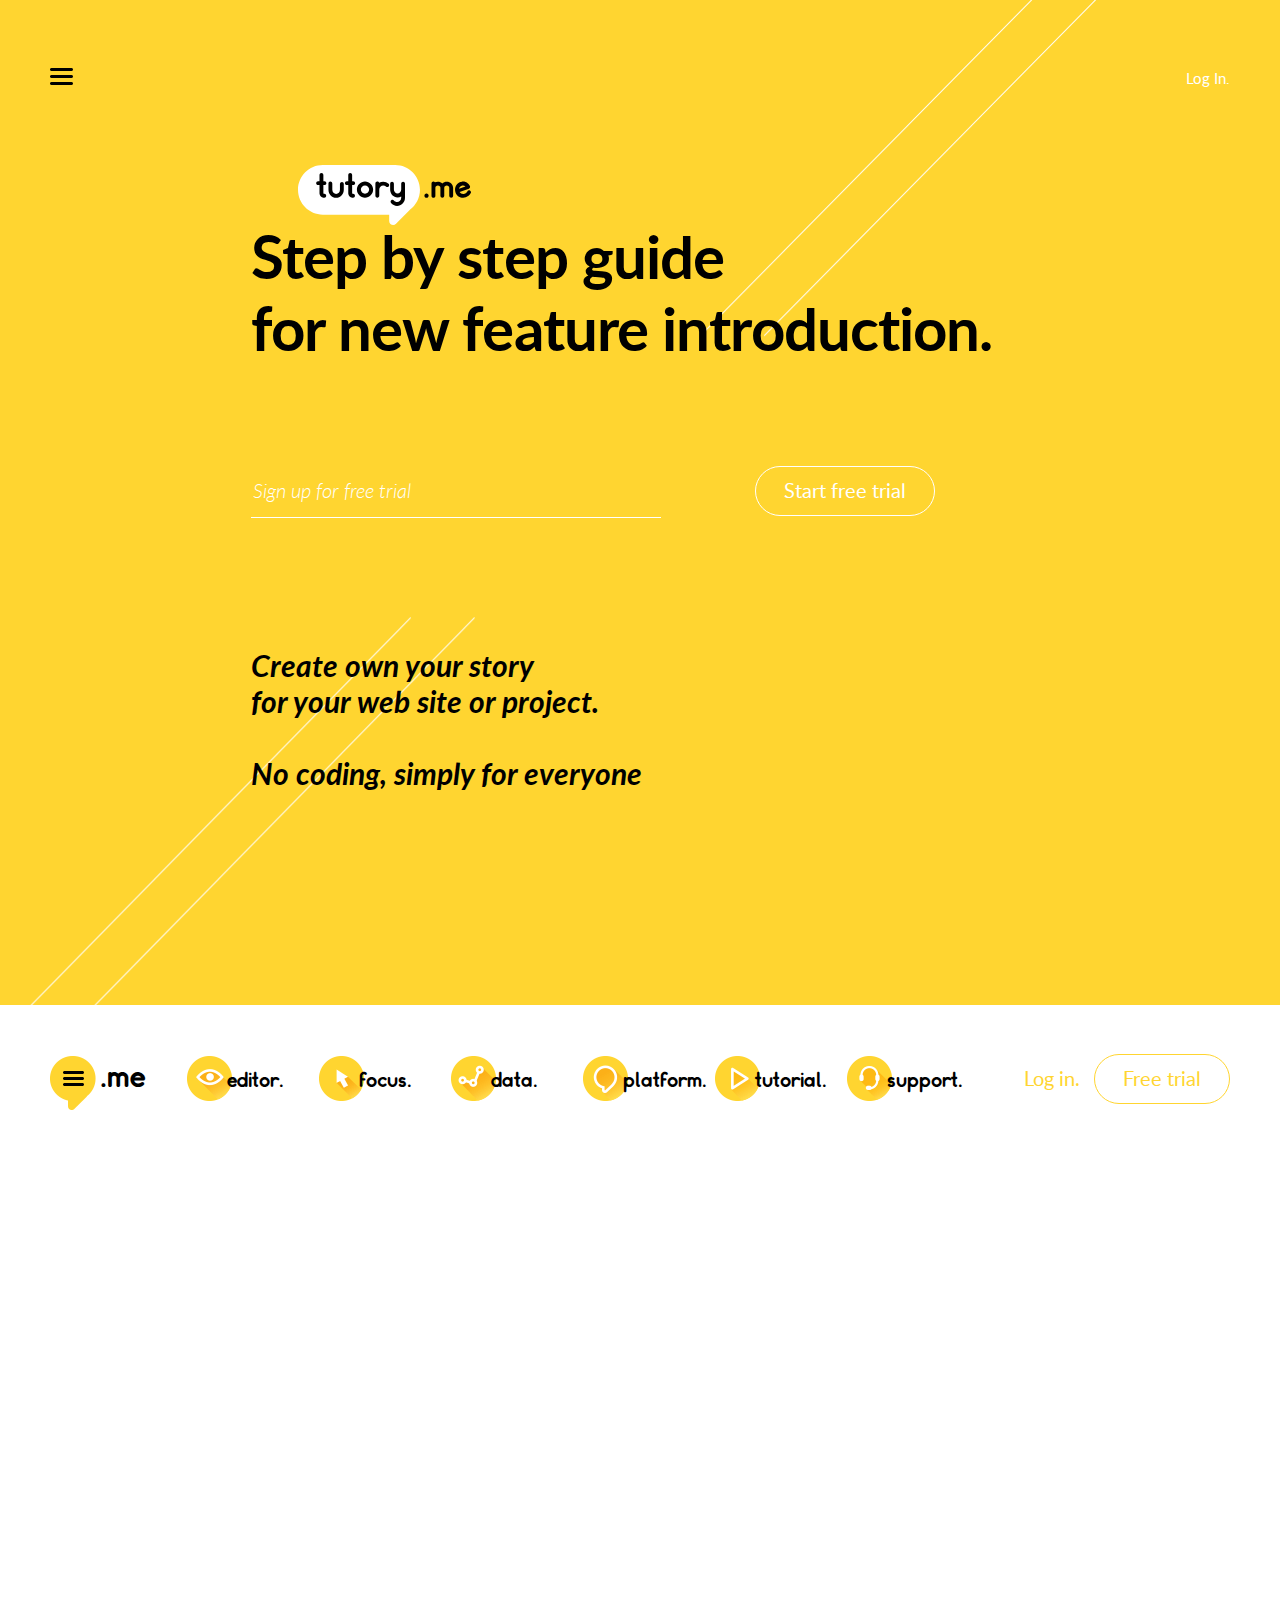
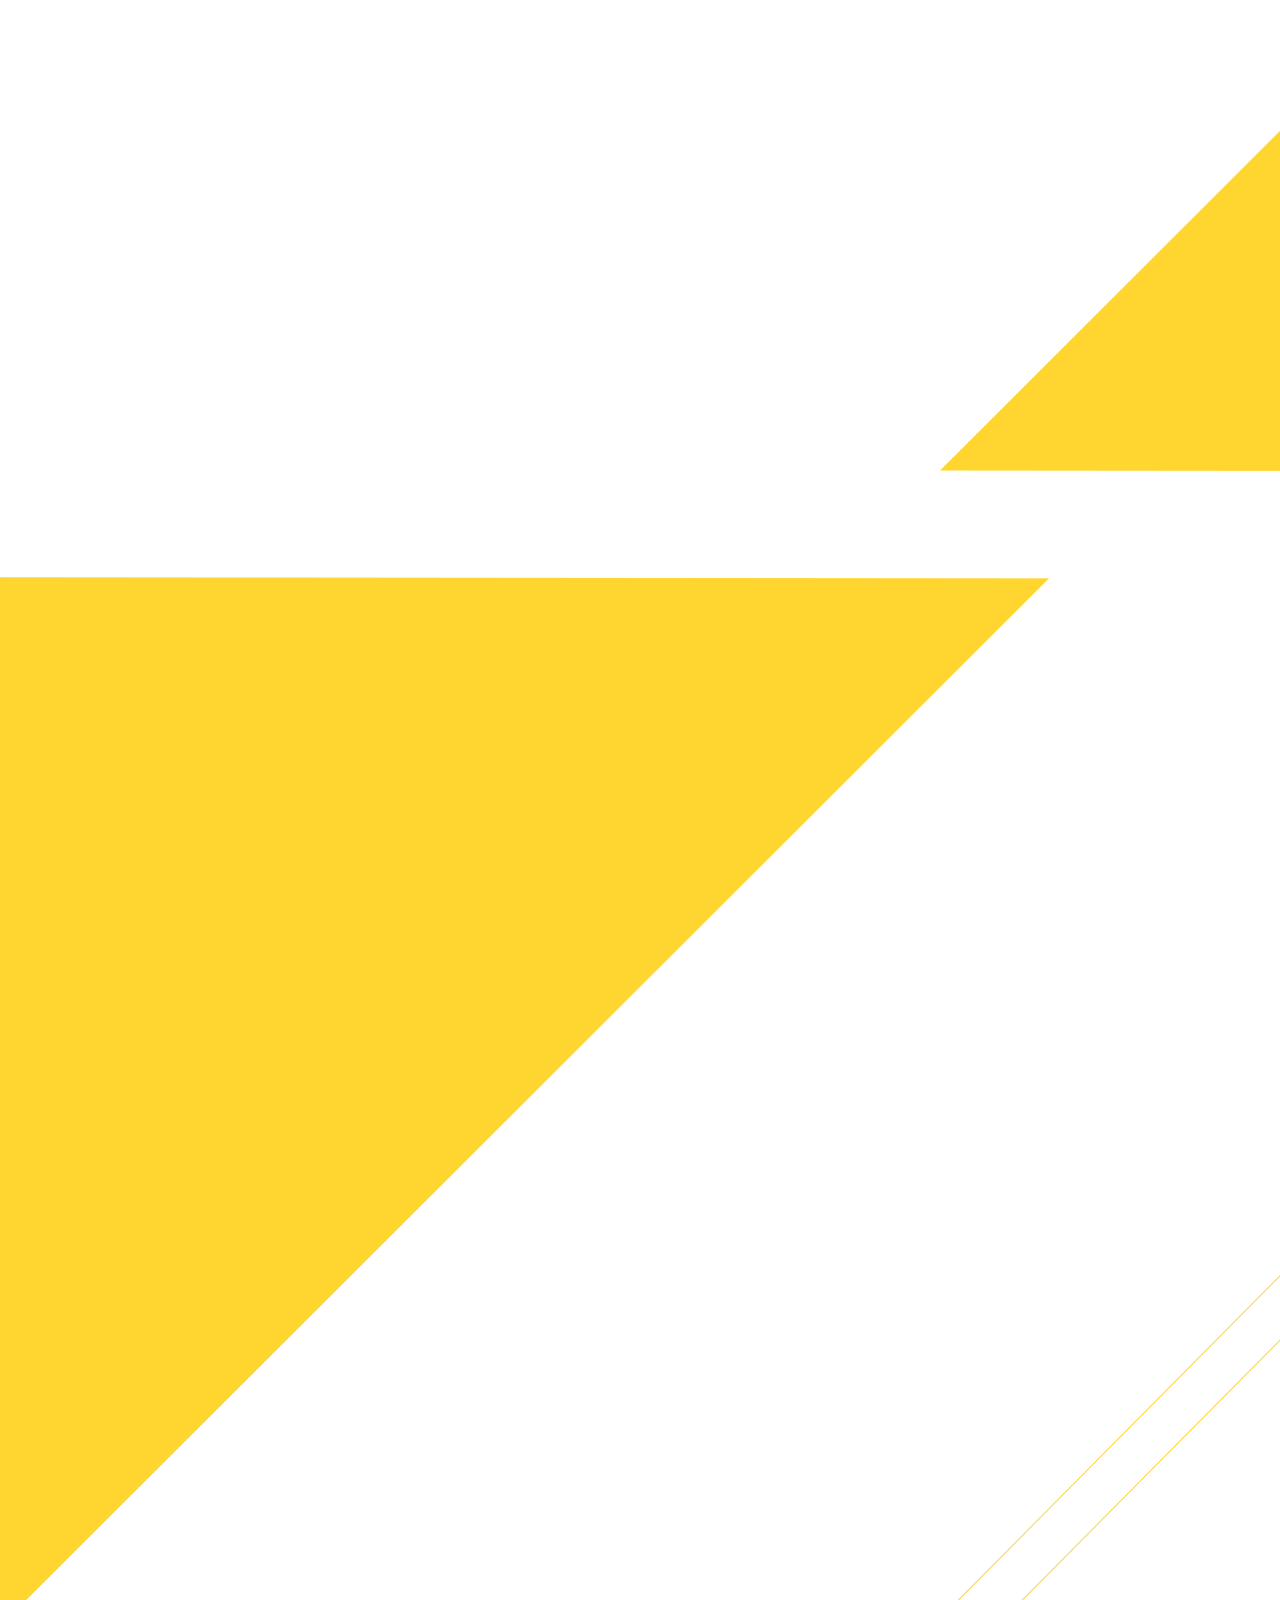
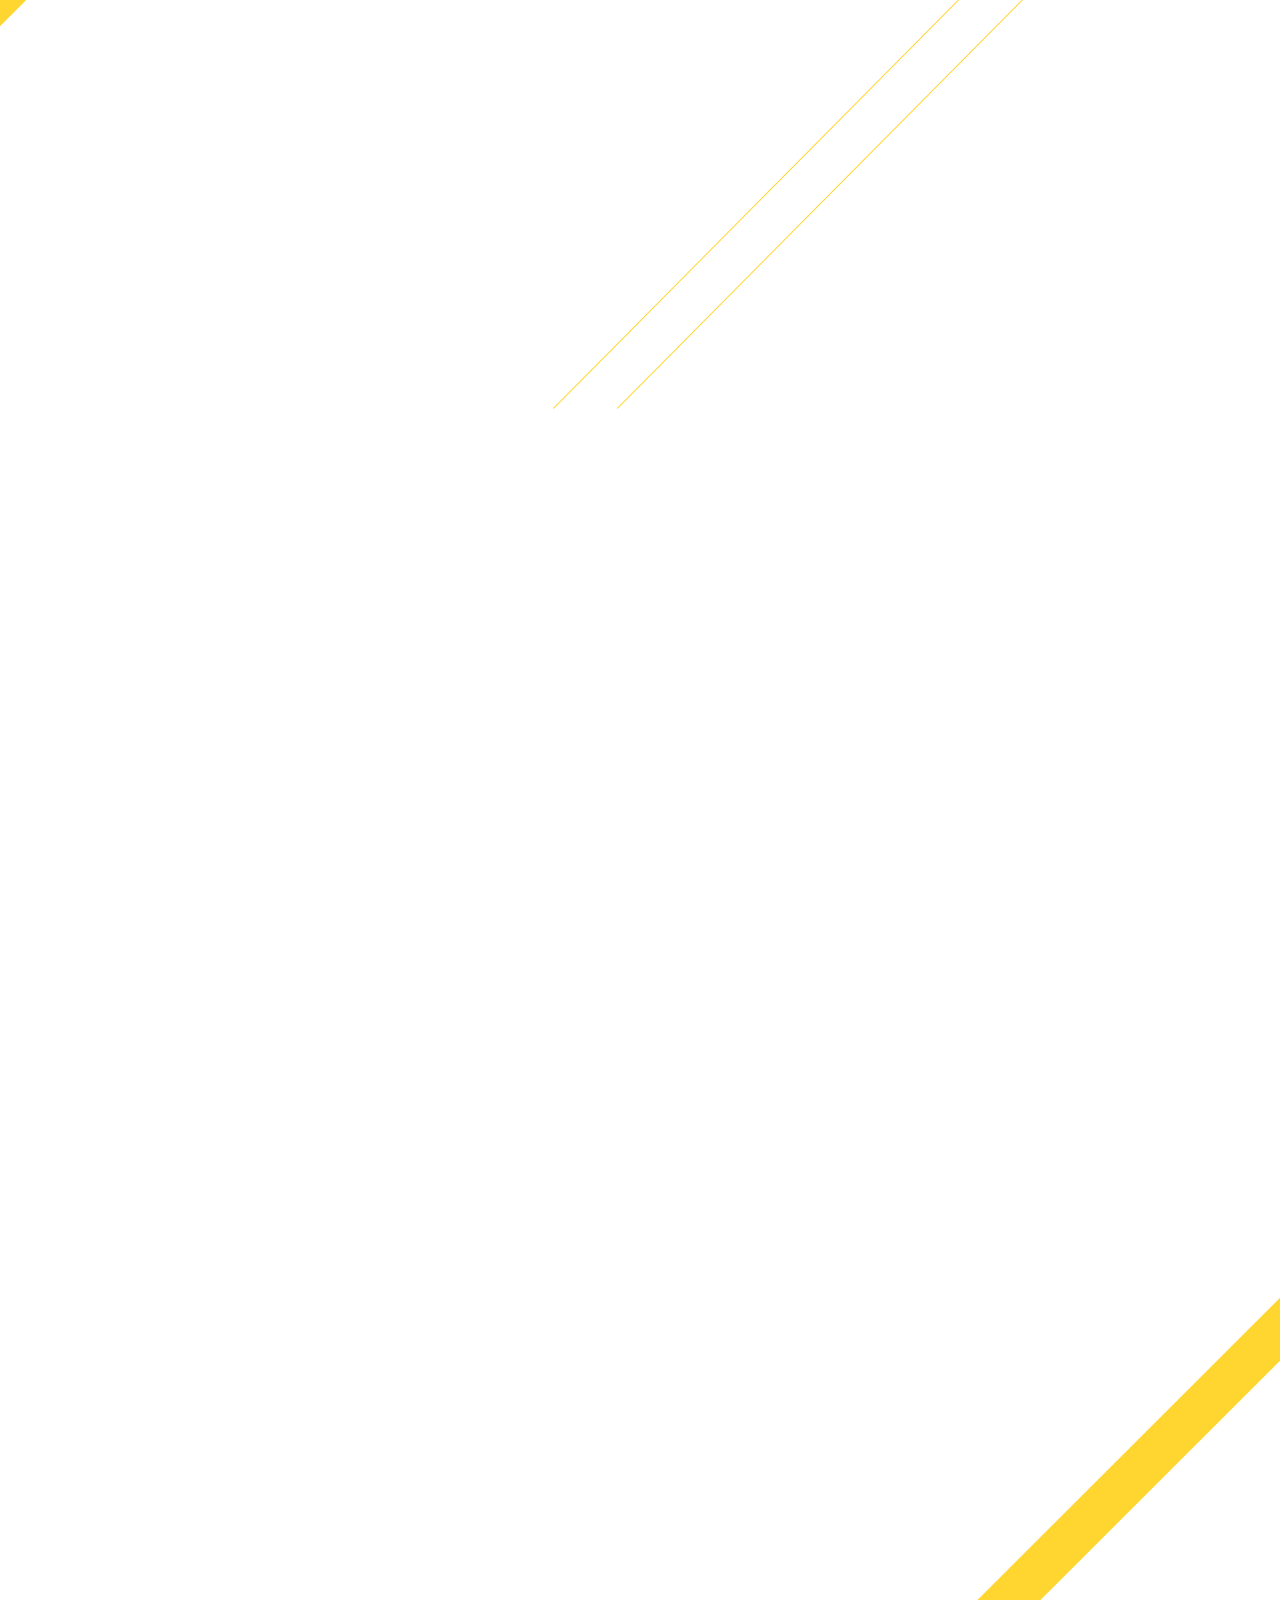
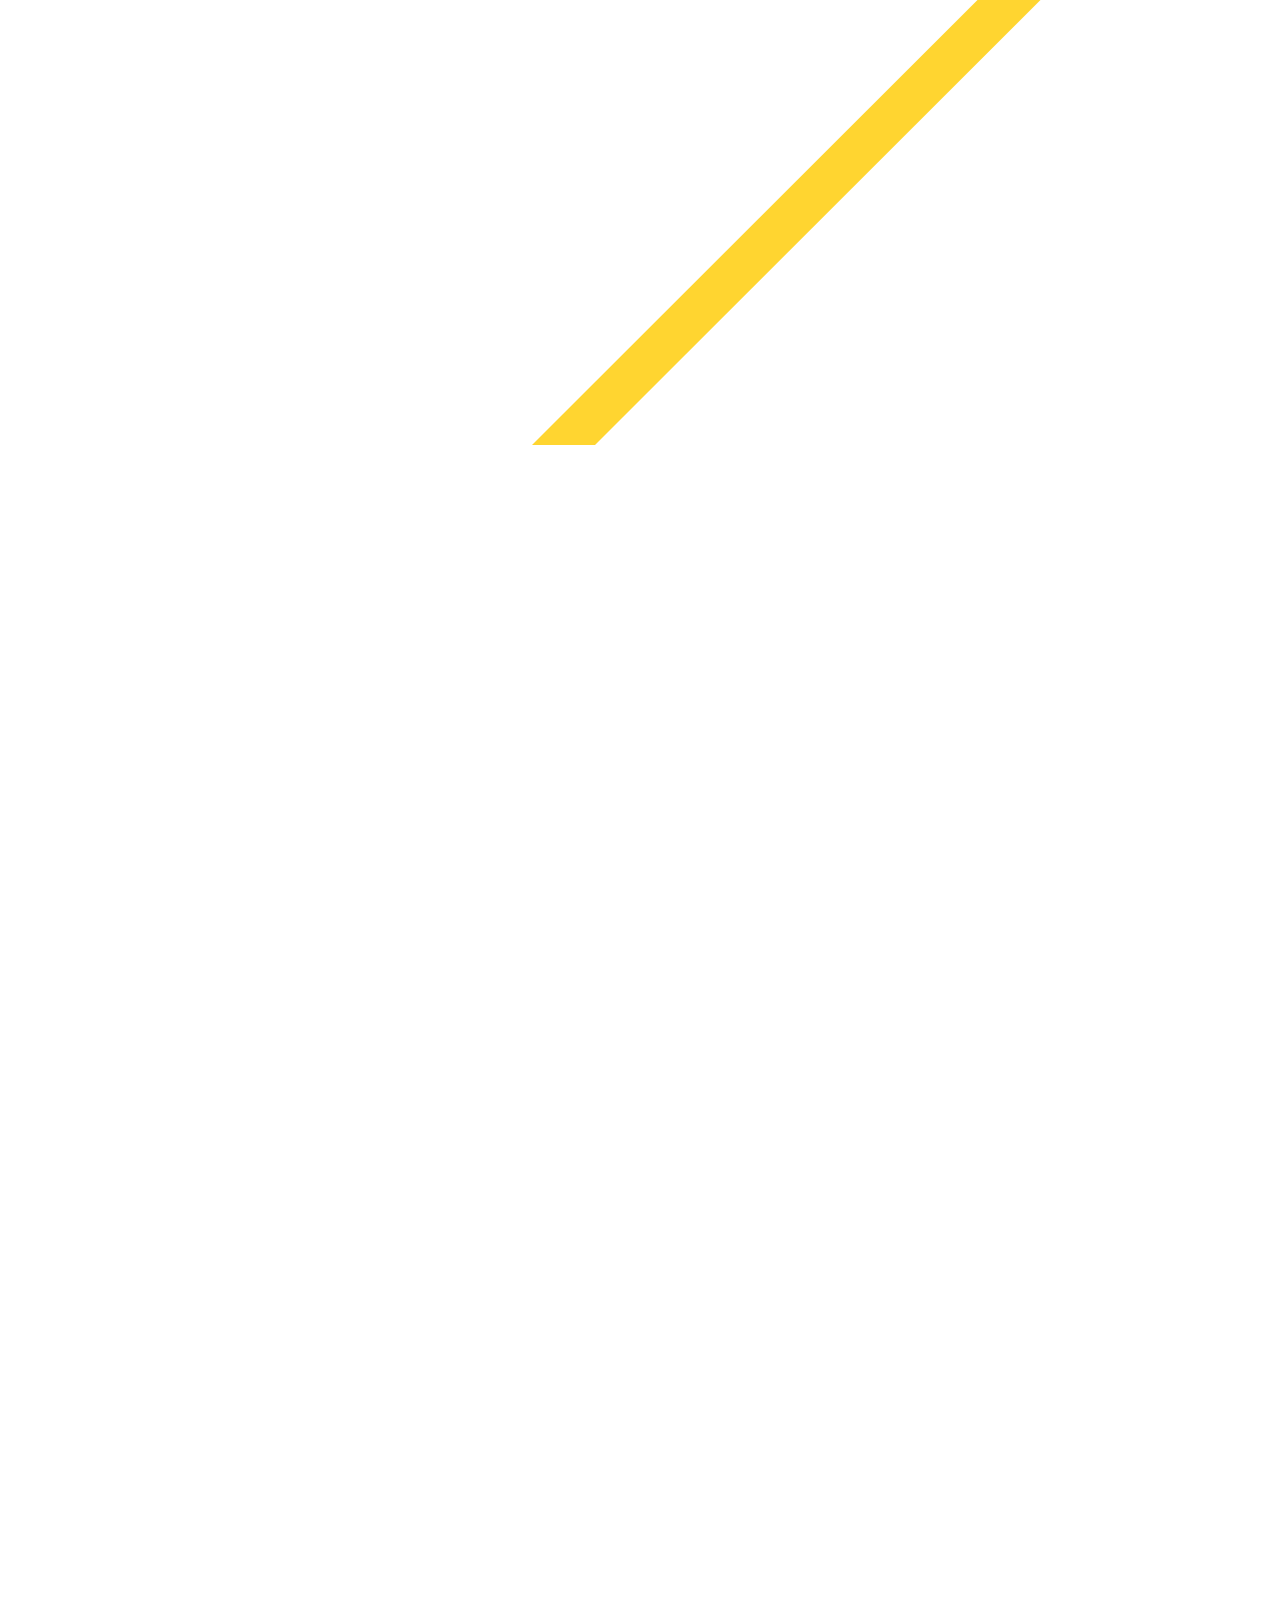
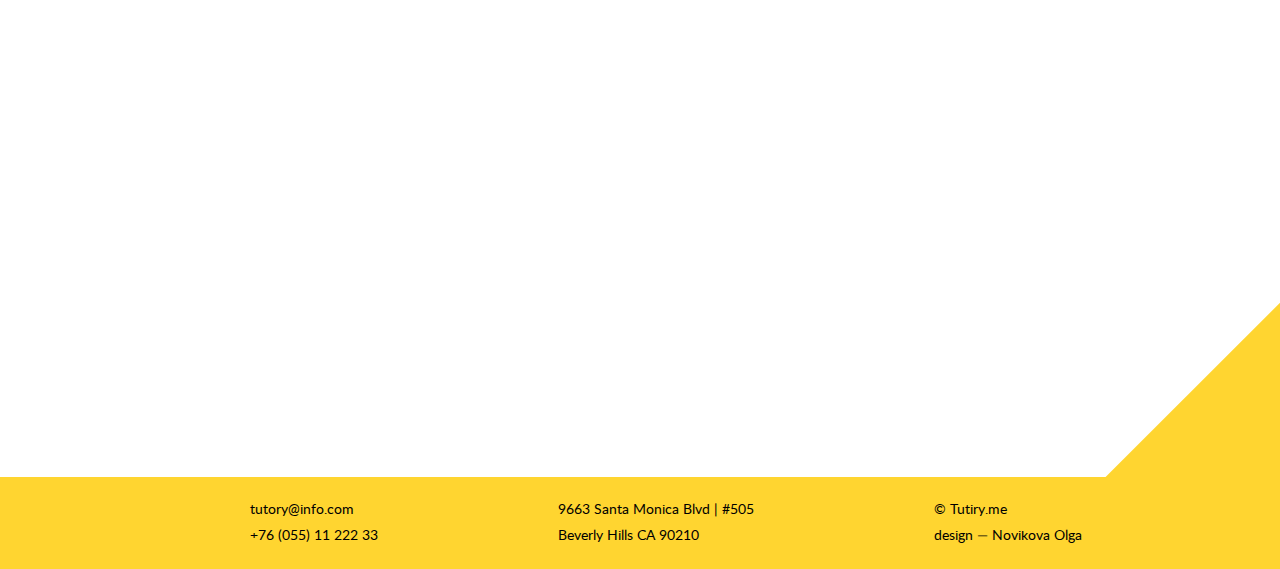
==== index.html @ ee00d960 "tabs" ====
<!DOCTYPE html>
<html lang="en">
<head>
	<title>Tutory</title>
	<meta charset="UTF-8">
	<meta name="viewport" content="width=device-width, initial-scale=1.0, maximum-scale=1.0">

	<link rel="stylesheet" href="css/reset.css">
	<link rel="stylesheet" href="css/carouseller.css">
	<link rel="stylesheet" href="css/selectbox.css">
	<link rel="stylesheet" href="css/animate.css">
	<link rel="stylesheet" href="css/style.css">
	<link rel="stylesheet" href="css/adaptive.css">

	<script src="js/jquery-1.9.0.min.js"></script>
	<script src="js/bootstrap.min.js"></script>
	<script src="js/carouseller.min.js"></script>
	<script src="js/viewportchecker.js"></script>
	<script src="js/selectbox.min.js"></script>
	<script src="js/slick.js"></script>

	<script src="js/ready.js"></script>
</head>
<body>
	<div class="main_wrap clear">
		<section class="l-block block1 clear">
			<div class="wrapper">
				<div class="block1_top clear">
					<a href="javascript: void(0);" class="floatleft popup_open" ><img src="img/menu_ico.png" alt="menu"></a>
					<a href="" class="block1_top__login floatright">Log In.</a>
				</div>

				<a href="/" class="block1_logo logo ">
					<img src="img/logo.svg" alt="Tutory.me" class="first_animated_block" data-animation="rubberBand"  data-delay="0">
				</a>

				<h1 class="block1_header first_animated_block" data-animation="fadeIn"  data-delay="400">Step by step guide <br>for new feature introduction.</h1>

				<div class="block1_form first_animated_block" data-animation="fadeIn" data-delay="500">
					<form>
						<input type="text" placeholder="Sign up for free trial">
						<button>Start free trial</button>
					</form>
				</div>

				<div class="block1_slogan first_animated_block" data-animation="fadeIn" data-delay="500">
					Create own your story <br>
					for your web site or project. <br><br>
					No coding, simply for everyone
				</div>
			</div>


			<div class="popup">
				<div class="wrapper">
					<div class="block1_top clear">
						<a href="javascript: void(0);" class="floatleft popup_close"></a>
					</div>

					<ul class="popup_menu">
						<li><a href="">Раздел 1</a></li>
						<li><a href="">Раздел 2</a></li>
						<li><a href="">Раздел 3</a></li>
					</ul>

					<div class="popup_login__block">
						<a href="" class="popup_login">Log in.</a>
						<a href="" class="popup_btn">Free trial</a>
					</div>
				</div>
			</div>
		</section>

		<nav class="main_menu__wrap clear">
			<div class="wrapper clear">
				<a href="" class="main_menu__toggle">.me</a>
				<ul class="main_menu">
					<li class="main_menu__item">
						<a href="" class="main_menu__link">editor.</a>
					</li>
					<li class="main_menu__item">
						<a href="" class="main_menu__link">focus.</a>
					</li>
					<li class="main_menu__item">
						<a href="" class="main_menu__link">data.</a>
					</li>
					<li class="main_menu__item">
						<a href="" class="main_menu__link">platform.</a>
					</li>
					<li class="main_menu__item">
						<a href="" class="main_menu__link">tutorial.</a>
					</li>
					<li class="main_menu__item">
						<a href="" class="main_menu__link">support.</a>
					</li>
				</ul>

				<div class="main_menu__login">
					<a href="" class="main_menu__login_link">Log in.</a>
					<a href="" class="main_menu__login_btn btn">Free trial</a>
				</div>
			</div>
		</nav>

		<section class="l-block block2">
			<div class="scrollback"></div>
			<div class="wrapper clear">
				<div class="h2 block_header animated_block" data-animation="slideInUp">Build your story visually</div>


				
				<div class="swipe-tabs slider-nav block_tabs__head_wrap animated_block clear" data-animation="slideInUp">
					<div class="swipe-tab"><span>Point-and-click</span></div>
					<div class="swipe-tab"><span>No coding required</span></div>
					<div class="swipe-tab"><span>Change guide style</span></div>
					<div class="swipe-tab"><span>Create stories within minutes</span></div>
				</div>
			
				
				<div class="swipe-tabs-container block_tabs__content animated_block clear" data-animation="slideInUp">
					<div class="swipe-tab-content">
							<div class="flex">
							<div class="block_img_wrap">
								<img class="block_img" src="img/img_1.png" alt="img1">
							</div>
						
							<div class="full_description">
								<h3>Setup campaigns within minutes</h3>

								<p>With VWO’s visual campaign builder, setting up a campaign (such as A/B testing, targeting, etc.) is child’s play. The intuitive interface makes the process incredibly smooth and quick. Simply load your website and start creating campaigns.</p>

								<ul>
									<li>Create A/B tests and other campaigns in minutes</li>
									<li>Load pages even behind login walls</li>
									<li>Unlimited undo to fix your mistakes</li>
								</ul>
							</div>
						</div>
					</div>
					<div class="swipe-tab-content">Tab 2</div>
					<div class="swipe-tab-content">Tab 3</div>
					<div class="swipe-tab-content">Tab 4</div>
				</div>
			</div>
		</section>

		<section class="l-block block3">
			<div class="scrollback"></div>
			<div class="wrapper clear">
				<div class="h2 block_header animated_block" data-animation="slideInUp">Focus and navigate your users attention</div>



				<div class="swipe-tabs slider-nav block_tabs__head_wrap animated_block clear" data-animation="slideInUp">
					<div class="swipe-tab"><span>Clarify your web site structure/design</span></div>
					<div class="swipe-tab"><span>Hold users attention</span></div>
					<div class="swipe-tab"><span>Help walk the user through</span></div>
				</div>
			
				
				<div class="swipe-tabs-container block_tabs__content animated_block clear" data-animation="slideInUp">
					<div class="swipe-tab-content">
						<div class="flex">
							<div class="block_img_wrap">
								<img class="block_img" src="img/img_1.png" alt="img1" style="width: 560px;">
							</div>

							<div class="full_description">
								<h3>Hold users attention to main and new features</h3>

								<p>VWO’s installation process is dead simple. You need to put the JavaScript code snippet on your website only once and be assured of a lifetime of easy testing, targeting and personalization.</p>

								<ul>
									<li>Install code site-wide and create campaigns on VWO dashboard</li>
									<li>Send simple code instructions to developer if you can’t add it yourself</li>
									<li>Go live in less than one day</li>
								</ul>

								<p>To know about setup process, read this article.</p>
							</div>
						</div>
					</div>
					<div class="swipe-tab-content">Tab 2</div>
					<div class="swipe-tab-content">Tab 3</div>
				</div>
			</div>
		</section>

		<section class="l-block block4">
			<div class="scrollback"></div>
			<div class="wrapper clear">
				<div class="h2 block_header animated_block" data-animation="slideInUp">Go Live With VWO in One Day</div>


				<div class="swipe-tabs slider-nav block_tabs__head_wrap animated_block clear" data-animation="slideInUp">
					<div class="swipe-tab"><span>Intuitive/cotprehensive  reports</span></div>
					<div class="swipe-tab"><span>Compare user experiences</span></div>
				</div>
			
				
				<div class="swipe-tabs-container block_tabs__content animated_block clear" data-animation="slideInUp">
					<div class="swipe-tab-content">
						<div class="flex">	
							<div class="block_img_wrap">
								<img class="block_img" src="img/img_2.png" alt="img2">
							</div>
				
							<div class="full_description">
								<h3>Simple one-time installation</h3>

								<p>VWO’s installation process is dead simple. You need to put the JavaScript code snippet on your website only once and be assured of a lifetime of easy testing, targeting and personalization.</p>

								<ul>
									<li>Install code site-wide and create campaigns on VWO dashboard</li>
									<li>Send simple code instructions to developer if you can’t add it yourself</li>
									<li>Go live in less than one day</li>
								</ul>

								<p>To know about setup process, read this article.</p>
							</div>
						</div>
					</div>
					<div class="swipe-tab-content">Tab 2</div>
				</div>
			</div>
		</section>


		<section class="l-block block5">
			<div class="wrapper clear">
				<div class="h2 block_header animated_block" data-animation="slideInUp">Use tutory with all platforms</div>


				<div class="swipe-tabs slider-nav block_tabs__head_wrap animated_block clear" data-animation="slideInUp">
					<div class="swipe-tab"><span>Cross platforming</span></div>
					<div class="swipe-tab"><span>Works across mobile, tablet and desktop websites</span></div>
				</div>
			
				
				<div class="swipe-tabs-container block_tabs__content animated_block clear" data-animation="slideInUp">
					<div class="swipe-tab-content">
						<div class="row block_row_items">
							<div class="col-4">
								<div class="block_row_item">
									<img class="block_row_item__img" src="img/img_3.png" alt="img3">
									<div class="block_row_item__header">mobile</div>
									<div class="block_row_item__desc">Donec congue libero ut elit malesuada, et sagittis risus tempor. Proin finibus nec diam id varius. Ut feugiat leo et turpis accumsan, at accumsan sapien euismod...</div>
								</div>
							</div>
							<div class="col-4">
								<div class="block_row_item">
									<img class="block_row_item__img" src="img/img_3.png" alt="img3">
									<div class="block_row_item__header">tablet</div>
									<div class="block_row_item__desc">Donec congue libero ut elit malesuada, et sagittis risus tempor. Proin finibus nec diam id varius. Ut feugiat leo et turpis accumsan, at accumsan sapien euismod...</div>
								</div>
							</div>
							<div class="col-4">
								<div class="block_row_item">
									<img class="block_row_item__img" src="img/img_3.png" alt="img3">
									<div class="block_row_item__header">desktop</div>
									<div class="block_row_item__desc">Donec congue libero ut elit malesuada, et sagittis risus tempor. Proin finibus nec diam id varius. Ut feugiat leo et turpis accumsan, at accumsan sapien euismod...</div>
								</div>
							</div>
						</div>
					</div>
					<div class="swipe-tab-content">Tab 2</div>
				</div>



			</div>
		</section>


		<section class="l-block block6">
			<div class="scrollback"></div>
			<div class="wrapper clear">
				<div class="h2 block_header animated_block" data-animation="slideInUp">Pellentesque id ex dolor.</div>

				<div class="block_tabs__content row animated_block" data-animation="slideInUp">
					<div class="col-6">
						<div class="block_video_wrap">
							<div style="position:relative;height:0;padding-bottom:56.25%"><iframe src="https://www.youtube.com/embed/6hzKJscdmWA?ecver=2" width="640" height="360" frameborder="0" style="position:absolute;width:100%;height:100%;left:0" allowfullscreen></iframe></div>
						</div>
					</div>
					<div class="col-6">
						<div class="block_video_desc">Phasellus sit amet <br>imperdiet lorem, <br>vitae facilisis augue. <br>Sed non elit turpis.</div>
					</div>
				</div>
			</div>
		</section>

		<section class="l-block block7">
			<div class="wrapper clear">
				<div class="h2 block_header animated_block" data-animation="slideInUp">24/7 support</div>

				<div class="block_tabs__content full_description animated_block" data-animation="slideInUp">
					<h3>Pellentesque id ex dolor.</h3>
					<p>Donec id dui pretium, faucibus elit nec, fermentum magna. Phasellus tellus mi, ultricies vel ultrices at, feugiat id sapien. Phasellus varius, enim a commodo hendrerit, dui urna hendrerit diam, in imperdiet tellus leo sed leo.  In eget nisl molestie, aliquet tortor ut, dignissim augue. In imperdiet porttitor quam in dapibus.</p>

					<h3>Donec aliquam nibh.</h3>
					<p>Integer iaculis eu mi at tincidunt. Morbi quis eros et lectus scelerisque semper vel in dolor. Fusce iaculis hendrerit urna, vel dignissim tellus ultricies non. In ut malesuada turpis, non pulvinar lectus. Praesent tempus sagittis leo. Praesent ullamcorper sodales nibh, sodales maximus turpis dictum ac. Mauris ornare elementum diam a consequat. Donec iaculis orci eros, et scelerisque velit auctor nec. Mauris suscipit eget mauris quis pharetra. Vivamus eu tristique quam, id efficitur sapien. Sed nec metus purus. Vestibulum sed egestas sapien.</p>
				</div>
			</div>
		</section>

		<section class="l-block block8">
			<div class="wrapper clear">
				<div class="h2 block_header animated_block" data-animation="slideInUp">Cases</div>


				<div class="block_tabs__content tab-content table animated_block" data-animation="slideInUp">
					<div class="table-cell">
						<div class="cases_header">Donec id dui pretium, faucibus elit</div>
					</div>
					<div class="table-cell">
						<div class="carouseller"> 
							<div class="carouseller__wrap"> 
								<div class="carouseller__list"> 
								<div class="car__4">
									<div class="block_row_item">
											<img class="block_row_item__img" src="img/img_3.png" alt="img3">
											<div class="block_row_item__header">Case one</div>
											<div class="block_row_item__desc">Donec congue libero ut elit malesuada, et sagittis risus tempor. Proin finibus nec diam id varius. Ut feugiat leo et turpis accumsan, at accumsan sapien euismod...</div>
										</div>
						                 </div>
						                 <div class="car__4">
									<div class="block_row_item">
											<img class="block_row_item__img" src="img/img_3.png" alt="img3">
											<div class="block_row_item__header">Case two</div>
											<div class="block_row_item__desc">Donec congue libero ut elit malesuada, et sagittis risus tempor. Proin finibus nec diam id varius. Ut feugiat leo et turpis accumsan, at accumsan sapien euismod...</div>
										</div>
						                 </div>
						                 <div class="car__4">
									<div class="block_row_item">
											<img class="block_row_item__img" src="img/img_3.png" alt="img3">
											<div class="block_row_item__header">Case three</div>
											<div class="block_row_item__desc">Donec congue libero ut elit malesuada, et sagittis risus tempor. Proin finibus nec diam id varius. Ut feugiat leo et turpis accumsan, at accumsan sapien euismod...</div>
										</div>
						                 </div>
						                 <div class="car__4">
									<div class="block_row_item">
											<img class="block_row_item__img" src="img/img_3.png" alt="img3">
											<div class="block_row_item__header">Case four</div>
											<div class="block_row_item__desc">Donec congue libero ut elit malesuada, et sagittis risus tempor. Proin finibus nec diam id varius. Ut feugiat leo et turpis accumsan, at accumsan sapien euismod...</div>
										</div>
						                 </div>
						            </div>
						      </div>
					       	<a href="javascript:void(0)" class="carouseller__right"></a> 
					  	</div>
					</div>
						
				</div>
			</div>
		</section>

		<section class="footer">
			
			<div class="wrapper">
				<div class="footer_content clear">
					<div class="footer_block">
						<a href="mailto:tutory@info.com">tutory@info.com</a>
						<div class="tel">+76 (055) 11 222 33</div>
					</div>

					<div class="footer_block">
						9663 Santa Monica Blvd | #505 <br>
						Beverly Hills CA 90210
					</div>

					<div class="footer_block">
						© Tutiry.me <br>
						design — Novikova Olga
					</div>
				</div>
			</div>
		</section>
	</div>
		
</body>
</html>
---- css/carouseller.css ----
/*carouseller.js 0.32b https://github.com/shrue348/responsive.carouseller Open source under the MIT License. Copyright © 2015-2017 Aleksander Alekseev All rights reserved.*/
.carouseller:before, .carouseller:after {  content: " ";  display: table;}
.carouseller:after { clear: both;}
.carouseller { position: relative;}

.carouseller [class*="car__"]{
	display: inline-block; 
	position: relative;
    margin-left: 0.2564102564102564% !important;
    *margin-left: 0.25109110747408616% !important;
    float: left;
    -webkit-box-sizing: border-box;
       -moz-box-sizing: border-box;
            box-sizing: border-box;
}
.carouseller [class*="car__"]:first-child  { margin-left: 0 !important;}
.carouseller [class*="car__"]:nth-child(n+7) { display: none;}

.carouseller .car__by5 { width: 1.793789743589745%;}
.carouseller .car__12 { width: 10%;}
.carouseller .car__6 { width: 4.8837948717948715%;}
.carouseller .car__4 { width: 3.1703931623931625%;}
.carouseller .car__3 { width: 2.3136923076923077%;}
.carouseller .car__2 { width: 1.452991452991453%;}
.carouseller .car__1 { width: 0.5982905982905983%;}

.carouseller .carouseller__list { position: relative; width: 997.4358974358974%;}
.carouseller .carouseller__wrap { overflow: hidden; position: relative; margin-right: 100px;}


/*------Responsive-----------*/
/* Portrait tablet to landscape and desktop */
@media (min-width: 768px) and (max-width: 979px) { 
	.carouseller .car__by5,
	.carouseller .car__12,
	.carouseller .car__6,
	.carouseller .car__4,
	.carouseller .car__3,
	.carouseller .car__2,
	.carouseller .car__1 { width: 3.1623931623931625%;}
}
/* Landscape phone to portrait tablet */
@media (max-width: 767px) {
	.carouseller .car__by5,
	.carouseller .car__12,
	.carouseller .car__6,
	.carouseller .car__4,
	.carouseller .car__3,
	.carouseller .car__2,
	.carouseller .car__1 { width: 4.8717948717948715%;}
}
/* Landscape phones and down */
@media (max-width: 480px) {
	.carouseller .car__by5,
	.carouseller .car__12,
	.carouseller .car__6,
	.carouseller .car__4,
	.carouseller .car__3,
	.carouseller .car__2,
	.carouseller .car__1 { width: 10%;}
}
---- css/selectbox.css ----
.selectbox {
	vertical-align: middle;
	cursor: pointer;
}
.selectbox .select {
	width: 262px;
	height: 37px;
	padding:0 30px 0 0;
	font-size: 20px;
	color: #58595b;
	box-sizing: border-box;

	border-bottom: 1px solid #ffd530;
}

.selectbox.focused .select {
	border: 1px solid #5794BF;
}
.selectbox .select .text {
	display: block;
	width: 100%;
	white-space: nowrap;
	text-overflow: ellipsis;
	overflow: hidden;
	height: 22px;
	line-height: 22px;
	font-size: 20px;
}
.selectbox .trigger {
	position: absolute;
	top: 0;
	right: 0;
	width: 25px;
	height: 100%;
}
.selectbox .trigger .arrow {
	position: absolute;
	top: 7px;
	right: 5px;
	background: url('../img/select_arrow.png');
	width: 18px;
	height: 11px;
	overflow: hidden;
}
.selectbox:hover .arrow {
	opacity: 1;
	filter: alpha(opacity=100);
}
.selectbox .dropdown {
	top: 25px;
	width: 100%;
	margin: 0;
	padding: 0px 0;
	background-color: #fff;
	margin-top: 10px;
}
.selectbox li {
	padding: 5px 10px 5px 0;
	color: #231F20;
	font-size: 18px;
	font-family: "LatoLight";
	color: #58595b;
	position: relative;
	background: url(../img/select_option_back.png) no-repeat scroll left 14px transparent;
}
.selectbox li.disabled { display: none}
.selectbox li.selected, .selectbox li.sel {
	background: none;
	color: #ccc;
}
.selectbox li:hover {
	background: none;
}
.selectbox li.disabled {
	color: #AAA;
}
.selectbox li.disabled:hover {
	background: none;
}
---- css/style.css ----
@font-face {
    font-family: 'Somatic';
    src: url('../fonts/Somatic/Somatic.eot');
    src: local('☺'), url('../fonts/Somatic/Somatic.woff') format('woff'), url('../fonts/Somatic/Somatic.ttf') format('truetype'), url('../fonts/Somatic/Somatic.svg') format('svg');
    font-weight: normal;
    font-style: normal;
}
/* font-family: "LatoRegular"; */
@font-face {
    font-family: "LatoRegular";
    src: url("../fonts/LatoRegular/LatoRegular.eot");
    src: url("../fonts/LatoRegular/LatoRegular.eot?#iefix")format("embedded-opentype"),
    url("../fonts/LatoRegular/LatoRegular.woff") format("woff"),
    url("../fonts/LatoRegular/LatoRegular.ttf") format("truetype");
    font-style: normal;
    font-weight: normal;
}
/* font-family: "LatoBold"; */
@font-face {
    font-family: "LatoBold";
    src: url("../fonts/LatoBold/LatoBold.eot");
    src: url("../fonts/LatoBold/LatoBold.eot?#iefix")format("embedded-opentype"),
    url("../fonts/LatoBold/LatoBold.woff") format("woff"),
    url("../fonts/LatoBold/LatoBold.ttf") format("truetype");
    font-style: normal;
    font-weight: normal;
}
/* font-family: "LatoItalic"; */
@font-face {
    font-family: "LatoItalic";
    src: url("../fonts/LatoItalic/LatoItalic.eot");
    src: url("../fonts/LatoItalic/LatoItalic.eot?#iefix")format("embedded-opentype"),
    url("../fonts/LatoItalic/LatoItalic.woff") format("woff"),
    url("../fonts/LatoItalic/LatoItalic.ttf") format("truetype");
    font-style: normal;
    font-weight: normal;
}
/* font-family: "LatoLight"; */
@font-face {
    font-family: "LatoLight";
    src: url("../fonts/LatoLight/LatoLight.eot");
    src: url("../fonts/LatoLight/LatoLight.eot?#iefix")format("embedded-opentype"),
    url("../fonts/LatoLight/LatoLight.woff") format("woff"),
    url("../fonts/LatoLight/LatoLight.ttf") format("truetype");
    font-style: normal;
    font-weight: normal;
}
/* font-family: "LatoBoldItalic"; */
@font-face {
    font-family: "LatoBoldItalic";
    src: url("../fonts/LatoBoldItalic/LatoBoldItalic.eot");
    src: url("../fonts/LatoBoldItalic/LatoBoldItalic.eot?#iefix")format("embedded-opentype"),
    url("../fonts/LatoBoldItalic/LatoBoldItalic.woff") format("woff"),
    url("../fonts/LatoBoldItalic/LatoBoldItalic.ttf") format("truetype");
    font-style: normal;
    font-weight: normal;
}
/* font-family: "LatoLightItalic"; */
@font-face {
    font-family: "LatoLightItalic";
    src: url("../fonts/LatoLightItalic/LatoLightItalic.eot");
    src: url("../fonts/LatoLightItalic/LatoLightItalic.eot?#iefix")format("embedded-opentype"),
    url("../fonts/LatoLightItalic/LatoLightItalic.woff") format("woff"),
    url("../fonts/LatoLightItalic/LatoLightItalic.ttf") format("truetype");
    font-style: normal;
    font-weight: normal;
}

html { margin:0;padding:0; -webkit-font-smoothing: initial;}
body {
    -webkit-text-size-adjust: 100%;
    font-size: 15px;  
    line-height: 1.6;
    font-weight: 400;
    font-family: "LatoRegular";
    color: #000;
    width: 100%;
    overflow-y: scroll; overflow-x: hidden;
}

.main_wrap { overflow: hidden;}
.wrapper {
    margin: 0 auto;
    padding: 0 20px;
    position: relative;
    width: 100%;
    min-width: 320px;
    max-width: 1220px;
    box-sizing: border-box;
}	
.clear:before, .clear:after {  content: " ";  display: table;}
.clear:after { clear: both;}
.clearboth { clear: both;}

.row:before, .row:after {  content: " ";  display: table;}
.row:after { clear: both;}
.row {  margin-left: -15px;  margin-right: -15px; }

[class*='col-'] {  
    float: left;  
    padding: 0 15px;
    box-sizing: border-box;
}

.col-12 { width: 100%;  }
.col-11 { width: 91.66666667%; }
.col-10 { width: 83.33333333%; }
.col-9 { width: 75%; }
.col-8 { width: 66.66666667%; }
.col-7 { width: 58.33333333%; }
.col-6 { width: 50%; }
.col-5 { width: 41.66666667%; }
.col-4 { width: 33.33333333%; }
.col-3 { width: 25%; }
.col-by5 { width: 20%; }
.col-2 { width: 16.66666667%; }
.col-1 { width: 8.33333333%; }

:hover, :hover * { t-webkit-ransition: color 0.1s ease; -moz-transition: color 0.1s ease; -o-transition: color 0.1s ease; transition: color 0.1s ease;}
a { color: #000;}
a, button { cursor: pointer; text-decoration: none;}
.img_wrap { position: relative; }
.img_wrap img  { position: absolute; z-index: 2; max-width: 100%; max-height: 100%; margin: auto; top: 0;  bottom: 0; left: 0;}
p {margin-bottom: 15px;}
img { max-width: 100%; max-height: 100%;}
hr {
    background-color: transparent;
    border: medium none;
    height: 1px;
    margin-bottom: 20px;
    margin-top: 6px;
}
.i { font-style: itelic;}

.floatleft {float: left !important;}
.floatright {float: right !important;}
.aligncenter {text-align: center;}
.alignright {text-align: right;}
.alignleft{text-align: left;}
.alignjustify { text-align: justify;}
.valigntop { vertical-align: top !important;}
.valignbottom { vertical-align: bottom !important;}
.valignmiddle { vertical-align: middle !important;}
.b, strong, b { font-family: "LatoBold";}
.i, em { font-family: "LatoItalic";}
.absolute {position: absolute;}
.relative {position: relative !important;}
.radius {-webkit-border-radius: 4px;    -moz-border-radius: 4px;border-radius: 4px;}
.semiopacity { opacity: 0.7; -moz-opacity: 0.7; }
.nowrap {white-space: nowrap;}
.linethrough, .line-through { text-decoration: line-through;}


.block {display: block !important;}
.none {display: none !important;}
.inline-block {display: inline-block !important; vertical-align: middle;}
.inline {display: inline !important;}
.table { display: table; width: 100%; vertical-align: top;}
.table-cell { display: table-cell;}
.table > .table-cell { vertical-align: top;}
.left.table-cell {
    width: 300px;
    padding-right: 30px;
}
.right.table-cell {
    width: 370px;
    padding-left: 30px;
}

h1, .h1, h2, h3, h4, h5, h6, .h2, .h3, .h4, .h5, .h6 { font-family: "LatoBold"; font-weight: bold; }
h1, .h1 { line-height: 1.2;}
h2, h3, h4, h5, h6, .h2, .h3, .h4, .h5, .h6 { line-height: 1.2; }

h1, .h1 {font-size: 60px; margin-bottom: 33px; margin-top: 20px;}
h2, .h2 {font-size: 45px; margin-bottom: 25px;}
h3, .h3 {font-size: 20px; margin-bottom: 25px;}
h4, .h4 {font-size: 18px;}
h5, .h5 {font-size: 17px;}
h6, .h6 {font-size: 15px;}
h1, h2, h3, .h1, .h2, .h3 { }
h4, h5, h6, .h4, .h5, .h6 {margin-bottom: 10px; }


.font10 {font-size: 10px !important; }
.font11 {font-size: 11px !important; }
.font12 {font-size: 12px !important; }
.font13 {font-size: 13px !important; }
.font14 {font-size: 14px !important; }
.font15 {font-size: 15px !important; }
.font16 {font-size: 16px !important; }
.font17 {font-size: 17px !important; }
.font18 {font-size: 18px !important; }
.font20 {font-size: 20px !important; }
.font22 {font-size: 22px !important; }
.font24 {font-size: 24px !important; }
.font26 {font-size: 26px !important; }
.font28 {font-size: 28px !important; }
.font30 {font-size: 30px !important; }
.font36 {font-size: 36px !important; }
.font40 {font-size: 40px !important; }
.font72 {font-size: 72px !important; }

.lh1 { line-height: 1;}
.lh16 { line-height: 16px;}
.lh20 { line-height: 20px;}


.overflow { overflow: hidden;}
.hover {text-decoration: none !important;}
.hover:hover {text-decoration: underline !important;}
.unhover {text-decoration: underline !important;}
.unhover:hover {text-decoration: none !important;}
.up {text-transform: uppercase;}
.underline { text-decoration: underline;}

.colorwhite {color: #fff !important;}
.colorblack { color: #2C3E50;}
.colorgrey {color: #858585;}
.colordarkgrey {color: #868686;}
.colorred {color: #ff020c;}
.colorblue {color: #005191;}
.colorlblue {color: #50A8D7;}
.colorpink {color: #fa889f;}
.colorgreen {color: #2D1618;}
.colorlgreen {color: #4B201C;}
.colorred {color: #fd1010;}
.colororange {color: #FF855D;}
.coloryellow {color: #ffd530;}

.black { background-color: black;}


.mgt0 {margin-top: 0 !important;} .mgt5 {margin-top: 5px !important;} .mgt10 {margin-top: 10px !important;} .mgt15 {margin-top: 15px !important;} .mgt20 {margin-top: 20px !important;} .mgt25 {margin-top: 25px !important;} .mgt30 {margin-top: 30px !important;} .mgt35 {margin-top: 35px !important;} .mgt40 {margin-top: 40px !important;} .mgt45 {margin-top: 45px !important;} .mgt50 {margin-top: 50px !important;} .mgt70 {margin-top: 70px !important;} .mgt75 {margin-top: 75px !important;} .mgt80 {margin-top: 80px !important;} .mgt85 {margin-top: 85px !important;} .mgb0 {margin-bottom: 0px !important;}
.mgb5 {margin-bottom: 5px !important;} .mgb10 {margin-bottom: 10px !important;} .mgb15 {margin-bottom: 15px !important;} .mgb20 {margin-bottom: 20px !important;} .mgb25 {margin-bottom: 25px !important;} .mgb30 {margin-bottom: 30px !important;} .mgb35 {margin-bottom: 35px !important;} .mgb40 {margin-bottom: 40px !important;} .mgb45 {margin-bottom: 45px !important;} .mgb50 {margin-bottom: 50px !important;} .mgb55 {margin-bottom: 55px !important;} .mgb60 {margin-bottom: 60px !important;} .mgb65 {margin-bottom: 65px !important;} .mgb70 {margin-bottom: 70px !important;} 
.mgr0 {margin-right: 0 !important;} .mgr5 {margin-right: 5px !important;} .mgr10 {margin-right: 10px !important;} .mgr15 {margin-right: 15px !important;} .mgr20 {margin-right: 20px !important;} .mgr25 {margin-right: 25px !important;} .mgr30 {margin-right: 30px !important;} .mgr35 {margin-right: 35px !important;} .mgr40 {margin-right: 40px !important;} .mgr45 {margin-right: 45px !important;} .mgr50 {margin-right: 50px !important;} .mgr55 {margin-right: 55px !important;} .mgr60 {margin-right: 60px !important;} 
.mgl5 {margin-left: 5px !important;} .mgl10 {margin-left: 10px !important;} .mgl15 {margin-left: 15px !important;} .mgl20 {margin-left: 20px !important;} .mgl25 {margin-left: 25px !important;} .mgl30 {margin-left: 30px !important;} .mgl35 {margin-left: 35px !important;} .mgl40 {margin-left: 40px !important;} .mgl45 {margin-left: 45px !important;} .mgl50 {margin-left: 50px !important;}


select { background-color: #fff; border: 1px solid #efefef;}
input[type=checkbox] { margin: -2px 4px 0 0;}
input[type="text"], input[type="password"], input[type="email"], input[type="number"], input[type="tel"], input[type="url"], textarea { -webkit-autofill: none; -webkit-appearance: none;}
input[type="text"], input[type="password"], input[type="email"], input[type="number"], input[type="tel"], input[type="url"], textarea {
    box-sizing: border-box;
    -webkit-appearance: none;
    transition: all 0.2s ease;
}
input[type="text"]:focus, input[type="password"]:focus, input[type="email"]:focus, input[type="number"]:focus, input[type="tel"], input[type="url"]:focus, textarea:focus{
 
}
select { 
    background-color: #fff;
    -webkit-appearance: none;
    border: 1px solid #d4d4d4;
    outline: none;

     -webkit-appearance: menulist;
}

.form_wrap { border: 1px solid #e6e6e6; background-color: #fafafa; padding: 17px; box-sizing: border-box;  max-width: 500px;}
.form input[type="text"], .form input[type="password"], .form input[type="email"], .form input[type="number"], .form input[type="tel"], .form input[type="url"], .form textarea {
    border-radius: 0; -moz-border-radius: 0; -webkit-border-radius: 0;
    padding: 7px 12px 5px; border: 1px solid #d4d4d4;
    width: 100%; max-width: 100%; box-sizing: border-box;
    background-color: #F3F3F3;
    -webkit-appearance: none;
    margin-bottom: 20px;
    font-size: 14px;
}

.form input[type="text"]:focus, .form input[type="password"]:focus, .form input[type="email"]:focus, .form input[type="number"]:focus, .form input[type="tel"]:focus, .form input[type="url"]:focus, .form textarea:focus {
    border-color: #7A8968;
    background-color: #fafafa;
} 
.form input[type="submit"] {}

.full_description .h3, .full_description h3 { font-family: "LatoItalic"; font-size: 29px; margin-top: 15px; margin-bottom: 43px;}
.full_description ul > li { position: relative; margin-bottom: 10px;  }
.full_description ul > li:before { content: url(../img/li_image.png); position: relative; margin-right: 8px; bottom: -1px;}

.btn {
    font-size: 20px;
    border: 1px solid #FFD530;
    display: inline-block;
    line-height: 50px;
    height: 50px;
    color: #FFD530;
    border-radius: 50px;
    padding: 0 28px;
    transition: all 0.2s ease;
    margin-bottom: 32px;
    -webkit-box-sizing: border-box;
    -moz-box-sizing: border-box;
    box-sizing: border-box;
}
.btn:hover { background-color: #FFD530; color: #fff; }

/*-----------------*/
.l-block { position: relative; }



.block2 .scrollback { position: absolute; z-index: -1; right: 0; bottom: 0; background: url(../img/block_2_back.png) no-repeat scroll center transparent; width: 340px; height: 341px; }
.block3 .scrollback { position: absolute; z-index: -1; left: 0; top: 106px; background: url(../img/block_3_back.png) no-repeat scroll center transparent; width: 1049px; height: 1050px; }
.block4 .scrollback { position: absolute; z-index: -1; right: 0; top: -106px; background: url(../img/block_3_back_2.png) no-repeat scroll center transparent; width: 727px; height: 734px; }
.block6 .scrollback { position: absolute; z-index: -1; right: 0; top: -205px; background: url(../img/block_6_back.png) no-repeat scroll center transparent; width: 748px; height: 748px; }
.footer:before { position: absolute; z-index: -1; right: -130px; top: -305px; content: url(../img/block_2_back.png); }


.footer { position: relative; padding: 20px 0; background-color: #FFD530; font-size: 14px; line-height: 26px;}
.footer a:hover { text-decoration: underline; }
.footer_content { margin-left: 200px; white-space: nowrap; }
.footer_block:not(:last-child) { float: left; margin-right: 180px; }

.block1 { background: url(../img/block1_back.png) no-repeat scroll top center #ffd530; margin-bottom: 54px;}
.block1_top { margin: 68px 0 72px; }
.block1_top__login { color: #fff; }

.block1_logo,
.block1_header,
.block1_form,
.block1_slogan { margin: 0 17%; }
.block1_logo { margin: 0 21%; display: block;  height: 60px; width: 175px; }

.block1_header { margin-top: 0; letter-spacing: -0.9px; margin-bottom: 97px;}
.block1_form input[type=text] { 
    border: none; 
    border-bottom: 1px solid #fff; 
    background-color: transparent; 
    color: #fff; 
    font-size: 20px; 
    line-height: 50px; 
    height: 50px; 
    display: inline-block;
    width: 410px;
    margin-right: 90px;
    margin-bottom: 32px;

    -webkit-box-sizing: border-box;
    -moz-box-sizing: border-box;
    box-sizing: border-box;
}
.block1_form input[type=text]::-webkit-input-placeholder { font-family: "LatoLightItalic"; color: #fff;}
.block1_form input[type=text]::-moz-placeholder          { font-family: "LatoLightItalic"; color: #fff;}
.block1_form input[type=text]:-moz-placeholder           { font-family: "LatoLightItalic"; color: #fff;}

.block2 .block_img_wrap,
.block3 .block_img_wrap { width: 590px; }
.block2 .block_img_wrap + .full_description,
.block3 .block_img_wrap + .full_description { width: 490px;}
.block4 .block_img_wrap { width: 280px;}
.block4 .block_img_wrap + .full_description { width: 66%;}

.block1_form button { 
    font-size: 20px; 
    border: 1px solid #fff; 
    display: inline-block; 
    line-height: 50px; 
    height: 50px; 
    color: #fff;
    border-radius: 50px;
    padding: 0 28px;
    transition: all 0.2s ease;
    margin-bottom: 32px;

    -webkit-box-sizing: border-box;
    -moz-box-sizing: border-box;
    box-sizing: border-box; 
}
.block1_form button:hover { color: #FFD530; background-color: #fff;}
.block1_form { margin-bottom: 100px; }
.block1_slogan { font-size: 30px; font-family: "LatoBoldItalic"; margin-bottom: 211px; line-height: 1.2;}

.block_header { margin-top: 80px; margin-left: 196px; margin-bottom: 78px;}


.block_tabs__head_wrap {margin-bottom: 84px; }
.block_tabs__head { width: 100%; display: table; table-layout: fixed; position: relative; font-size: 18px; border-bottom: 1px solid #a7a9ac; }
.block_tabs__head > li { display: table-cell; text-align: center; position: relative; z-index: 1;}
.block_tabs__head > li > a { display: inline-block; font-family: "LatoLight"; padding: 10px 13px; border-bottom: 8px solid transparent; margin-bottom: -13px; color: #a0a0a0; white-space: nowrap; overflow: hidden; text-overflow: ellipsis;}
.block_tabs__head > li.active > a {  font-family: "LatoBold"; border-bottom: 8px solid #FFD530; color: #000;}

.block_tabs__content .flex { display: flex; flex-direction: row; justify-content: flex-start; flex-wrap: wrap-reverse;}
.block_tabs__content .flex .block_img_wrap { margin-right: 100px; }
.block_tabs__content .flex .block_img_wrap,
.block_tabs__content .flex .full_description { margin-bottom: 30px; }

.block_tabs__content { margin-bottom: 177px; }
.block_tabs__content .full_description { padding-left: : 20px; }

/*.swipe-tabs { overflow: hidden; }*/
/*.swipe-tabs-container { overflow: hidden; }*/
.slick-initialized .swipe-tab-content {
    position: relative;
    min-height: 25px;
    float: left;
}


.slick-initialized .swipe-tab {
    display: block;
    float: left;
    background: none;
    border: 0;
    cursor: pointer;
    text-align: center;
    -webkit-transition: all 0.5s;
    transition: all 0.5s;
}
.slick-initialized .swipe-tab > span { display: inline-block; font-family: "LatoLight"; font-size: 18px;  -webkit-transition: all 0.2s; color: #a0a0a0; border-bottom: 8px solid transparent;}
.slick-initialized .swipe-tab.active-tab > span { display: inline-block; font-family: "LatoBold"; color: #000; border-bottom: 8px solid #ffd530;}
.slick-initialized .swipe-tab:hover { color: #000;}

.swipe-tabs { border-bottom: 1px solid #a7a9ac;}
.slick-list { overflow: hidden; margin-bottom: -3px; }










































.block_row_item__img { margin-bottom: 20px; }
.block_row_item__header {  font-family: "LatoBoldItalic"; font-size: 30px; margin-bottom: 35px;}
.block_row_items { padding: 0 100px; }

.block_video_desc { font-family: "LatoBoldItalic"; font-size: 30px; margin-top: 57px;}


.carouseller .block_row_item__header { background: url(../img/yellow_line.png) repeat-x scroll left center transparent; }
.carouseller .carouseller__right { height: 61px; width: 37px; display: block; background: url(../img/carousel_arrow.png) no-repeat scroll center transparent; position: absolute; margin: auto; top: -20px; bottom: 0; right: 20px;}
.carouseller .carouseller__right:hover { opacity: 0.6;}
.cases_header { width: 200px;  font-family: "LatoBoldItalic"; font-size: 30px; margin-top: 57px;}


.main_menu__toggle { display: block; width: 137px; float: left; }
.main_menu { float: left; }
.main_menu__item { float: left; }
.main_menu__link { display: block; width: 137px; }
.main_menu__toggle { position: relative; font-family: 'Somatic'; font-size: 30px; line-height: 33px; height: 40px; box-sizing: border-box; padding-left: 50px; position: relative;}
.main_menu__toggle:before { content: url(../img/menu_toggle.png); position: absolute; left: 0; top: -3px; z-index: 1; }
.main_menu__link { font-family: 'Somatic'; font-size: 20px; line-height: 40px; height: 40px; box-sizing: border-box; padding-left: 40px; position: relative; width: 132px;}
.main_menu__link:before { position: absolute; left: 0; top: -3px; z-index: -1;  transition: opacity 0.2s linear;}
.main_menu__link:after { position: absolute; left: 0; top: -3px; z-index: -1; opacity: 0; transition: opacity 0.2s linear;}
.main_menu__item:nth-child(1) .main_menu__link:before { content: url(../img/menu_1.png);}
.main_menu__item:nth-child(2) .main_menu__link:before { content: url(../img/menu_2.png);}
.main_menu__item:nth-child(3) .main_menu__link:before { content: url(../img/menu_3.png);}
.main_menu__item:nth-child(4) .main_menu__link:before { content: url(../img/menu_4.png);}
.main_menu__item:nth-child(5) .main_menu__link:before { content: url(../img/menu_5.png);}
.main_menu__item:nth-child(6) .main_menu__link:before { content: url(../img/menu_6.png);}
.main_menu__item:nth-child(1) .main_menu__link:after { content: url(../img/menu_1_black.png);}
.main_menu__item:nth-child(2) .main_menu__link:after { content: url(../img/menu_2_black.png);}
.main_menu__item:nth-child(3) .main_menu__link:after { content: url(../img/menu_3_black.png);}
.main_menu__item:nth-child(4) .main_menu__link:after { content: url(../img/menu_4_black.png);}
.main_menu__item:nth-child(5) .main_menu__link:after { content: url(../img/menu_5_black.png);}
.main_menu__item:nth-child(6) .main_menu__link:after { content: url(../img/menu_6_black.png);}
.main_menu__item .main_menu__link:hover:before { opacity: 0; }
.main_menu__item .main_menu__link:hover:after { opacity: 1; }

.main_menu__wrap { margin-bottom: 30px; }

.main_menu__login { float: right; position: relative; top: -5px;}
.main_menu__login_link { display: inline-block; height: 51px; line-height: 51px; margin-right: 10px; color: #ffd530; font-size: 20px;}
.main_menu__login_link:hover { text-decoration: underline;}
.main_menu__login_btn.btn { margin-bottom: 0;}


.block7 .full_description { margin-left: 200px; max-width: 770px;}
.block7 .full_description p { margin-bottom: 50px; }
.block7 .full_description h3:before { display: block; position: absolute; height: 8px; width: 1000px; right: 50%; z-index: -1; background-color: #FFD530; content: ''; margin-top: 12px; }



.popup { visibility: hidden; position: fixed; top: 0; right: 0; bottom: 0; left: 0; margin: auto; z-index: 2; background-color: rgba( 27, 13, 54, 0.97); transition: all 0.2s ease; color: #fff; opacity: 0;}
.popup.active { visibility: visible; opacity: 1; }
.popup_close { display: block; width: 20px; height: 20px; background: url(../img/close.png) no-repeat scroll center transparent;}
.popup_menu li { display: block;  margin-bottom: 47px;}

.popup_menu { margin-bottom: 140px;}
.popup_menu a { color: #fff; text-decoration: none; font-size: 20px;}
.popup_menu a:hover { text-decoration: underline; }

.popup_login__block { text-align: right; max-width: 50%; position: relative;}
.popup_login__block:before { margin: auto; top: -20px; right: 0; margin: auto; content: ''; border-top: 1px solid #fff; width: 1000px; position: absolute;}
.popup_login { color: #fff; text-decoration: none; display: inline-block; vertical-align: middle; margin-right: 30px;}
.popup_btn { 
    text-decoration: none; display: inline-block; vertical-align: middle;
    font-size: 20px; 
    border: 1px solid #fff; 
    display: inline-block; 
    line-height: 50px; 
    height: 50px; 
    color: #fff;
    border-radius: 50px;
    padding: 0 28px;
    transition: all 0.2s ease;

    -webkit-box-sizing: border-box;
    -moz-box-sizing: border-box;
    box-sizing: border-box; 
}
.popup_btn:hover { background-color: #fff;  color: rgba( 27, 13, 54, 0.97);   }

.animated_block { opacity: 0; -webkit-transition: opacity 0.6s ease; -moz-transition: opacity 0.6s ease; transition: opacity 0.6s ease;}
.animated_block.animated { opacity: 1; }

.first_animated_block { opacity: 0; -webkit-transition: opacity 0.6s ease; -moz-transition: opacity 0.6s ease; transition: opacity 0.6s ease;}
.first_animated_block.animated { opacity: 1; }


.freetrial { background: url(../img/freetrial_back.jpg) no-repeat scroll center / cover transparent; }
.freetrial_wrapper.wrapper { max-width: 780px;}
.freetrial_top { text-align: center; margin-top: 152px; margin-bottom: 36px;}
.freetrial_logo { display: inline-block; }
.freetrial_logo img { height: 60px; width: 196px; }
.field input[type="text"],
.field input[type="email"],
.field input[type="password"] {
    border: none;
    border-bottom: 1px solid #ffdb4c;
    background-color: transparent;
    color: #a7a9ac;
    font-size: 20px;
    line-height: 50px;
    height: 50px;
    display: inline-block;
    margin-right: 90px;
    -webkit-box-sizing: border-box;
    -moz-box-sizing: border-box;
    box-sizing: border-box;
    margin-right: 0;
    max-width: 262px;
    width: 100%;
}
.field input[type=text]::-webkit-input-placeholder { font-family: "LatoLightItalic"; color: #77797c;}
.field input[type=text]::-moz-placeholder          { font-family: "LatoLightItalic"; color: #77797c;}
.field input[type=text]:-moz-placeholder           { font-family: "LatoLightItalic"; color: #77797c;}
.field input[type=email]::-webkit-input-placeholder { font-family: "LatoLightItalic"; color: #77797c;}
.field input[type=email]::-moz-placeholder          { font-family: "LatoLightItalic"; color: #77797c;}
.field input[type=email]:-moz-placeholder           { font-family: "LatoLightItalic"; color: #77797c;}
.field input[type=password]::-webkit-input-placeholder { font-family: "LatoLightItalic"; color: #77797c;}
.field input[type=password]::-moz-placeholder          { font-family: "LatoLightItalic"; color: #77797c;}
.field input[type=password]:-moz-placeholder           { font-family: "LatoLightItalic"; color: #77797c;}
.field_helper { color: #a7a9ac;}
.field_helper a { color: #a7a9ac;text-decoration: underline;}
.field_helper a:hover { text-decoration: none;}
.freetrial_form .field { margin-bottom: 28px;}
.freetrial_form .field.checkbox_field { margin-top: 21px; color: #a7a9ac;}
.freetrial_form .field.checkbox_field .checkbox { margin-right: 10px; vertical-align: middle;}
.freetrial_form .field.checkbox_field .checkbox + span { display: inline-block; vertical-align: middle;}
.freetrial_form .field.select_field { margin-top: 17px;}
.freetrial_form .field.select_field .select { margin-bottom: 12px;}

.checkbox { display: inline-block; line-height: 31px; width: 48px; height: 31px; }
.checkbox + span { display: inline-block; line-height: 31px;}
.checkbox > input[type=checkbox] { display: none; }
.checkbox > input[type=checkbox] + .checkbox_after { width: 48px; height: 31px; position: absolute; z-index: 1; border-radius: 30px; box-shadow: 2px 2px 2px rgba(0,0,0,0.35) inset; background-color: #e6e7e8; cursor: pointer; transition: all 0.2s ease;}
.checkbox > input[type=checkbox] + .checkbox_after:before  { display: block; position: relative; width: 27px; height: 27px; background-color: #fff; border-radius: 30px; box-shadow: 2px 2px 2px #58595b; z-index: 2; content: ''; display: block; transition: all 0.2s ease; top: 2px; left: 2px;}
.checkbox > input[type=checkbox]:checked + .checkbox_after { background-color: #ffd530; box-shadow: 2px 2px 2px #d9970a inset;  }
.checkbox > input[type=checkbox]:checked + .checkbox_after:before  { box-shadow: 2px 2px 2px #d9970a; transform: translatex(16px);}

.freetrial_links { margin-bottom: 100px;}
.freetrial_link {
    font-family: "LatoBoldItalic";
    font-size: 20px;
    margin-bottom: 15px;
}
.freetrial_link:hover { text-decoration: underline;}
.freetrial_link.col-4:nth-child(3n+1) { clear: left;}
.freetrial_header.block_header { margin-left: 0;}


.main_wrap_login, .login { background-color: #FFD630; min-height: 100%;}
.login_form { 
    position: relative; 
    background-color: #fff; 
    border-radius: 12px; 
    max-width: 320px; 
    width: 100%; 
    position: relative; 
    margin: 100px auto 0; 
    box-sizing: border-box;
    padding: 37px 29px; 
    -webkit-filter: drop-shadow(2px 2px 2px rgba(0,0,0,0.1)); 
    -moz-filter: drop-shadow(2px 2px 2px rgba(0,0,0,0.1)); 
    filter: drop-shadow(2px 2px 2px rgba(0,0,0,0.1)); 
}
.login_form:after { content: url(../img/login_form_after.png); position: absolute; z-index: 1; right: 0; bottom: -40px;}
.login_form:before { content: url(../img/login_form_before.png); position: absolute; z-index: 1; right: -40px; bottom: -11px;}
.login_form .block1_logo.logo { margin: 0 auto 37px; display: inline-block; }
.login_form .field { margin-bottom: 28px;}


/*------BOOTSTRAP-------*/
.fade { opacity: 0; -webkit-transition: opacity .15s linear;  -o-transition: opacity .15s linear; transition: opacity .15s linear;}
.fade.in { opacity: 1;}
.tab-content > .tab-pane, .pill-content > .pill-pane { display: none;}
.tab-content > .active, .pill-content > .active { display: block;}

/*--------ACCORDION------------*/
.collapse.in {height: auto; opacity: 1;}
.collapse {
    height: 0;
    overflow: hidden;
    position: relative;
    opacity: 0;
    transition: all 0.35s ease 0s;
}
---- css/adaptive.css ----
@media (max-width: 1200px) {
	.block2:before { right: -50px; }
	.block3:before { left: -250px; }
	.block4:before { right: -250px; }
	.block6:before { right: -250px; }
	.footer:before { right: -50px; }

	.footer_content { margin-left: 100px;}

	.block1_logo,
	.block1_header,
	.block1_form,
	.block1_slogan { margin: 0 10%; }
	.block1_logo { margin: 0 14%; }

	.block1_header { margin-bottom: 80px; font-size: 40px;}
	.block1_form { margin-bottom: 60px;}
	.block1_slogan { margin-bottom: 135px; font-size: 25px;}

	.block7 .full_description { margin: 0 10%;}

	.block_header { margin: 60px 28px; font-size: 35px;}
	.block_tabs__content { margin-bottom: 120px; padding: 0 28px;}

	.block_row_items { padding: 0 10%; }

	.block_tabs__head_wrap { padding-bottom: 15px; margin-bottom: 65px; overflow-x: auto; overflow-y: hidden; position: relative;}
	.block_tabs__head_wrap:before { position: absolute; z-index: -1; content: ''; left: 0; right: 0; bottom: 17px; margin: auto; border-bottom: 1px solid #a7a9ac;}
	.block_tabs__head { display: block; white-space: nowrap; border-bottom: none; width: auto;}
	.block_tabs__head > li { display: inline-block; margin: 0 18px;}

	.main_menu { display: none;}
}

@media (min-width: 768px) and (max-width: 979px) {
	.block2:before { right: -150px; }
	.block3:before { left: -450px; }
	.block4:before { right: -400px; }
	.block6:before { right: -150px; }
	.footer:before { right: -150px; }

	.footer_content { margin-left: 50px;}
	.footer_block:not(:last-child) { margin-right: 22%;}

	.block1_logo,
	.block1_header,
	.block1_form,
	.block1_slogan { margin: 0 7%; }
	.block1_logo { margin: 0 10%; }

	.block1_header { margin-bottom: 80px;}
	.block1_form { margin-bottom: 60px;}
	.block1_slogan { margin-bottom: 135px;}

	.block7 .full_description { margin: 0 28px;}
	.block_header { margin: 50px 28px; }
	.block_tabs__content { margin-bottom: 90px;}
	.block_row_items { padding: 0 5%; }



}
 
@media (max-width: 767px) {
	.block2:before { right: -250px; }
	.block3:before { left: -650px; }
	.block4:before { right: -550px; }
	.block6:before { right: -550px; }
	.footer:before { right: -250px; }
	
	.footer_content { margin-left: 28px;}
	.footer_block:not(:last-child) { margin-right: 22%;}

	.block1_logo,
	.block1_header,
	.block1_form,
	.block1_slogan { margin: 0 0%; }
	.block1_logo { margin: 0 9% 20px; display: inline-block;}
	.block1_logo img { height: 48px; width: 138px;}

	.block1_top { margin: 36px 0 86px;}
	.block1_header { margin-bottom: 80px;}
	.block1_form { margin-bottom: 30px;}
	.block1_slogan { margin-bottom: 135px;}

	.block6 .block_tabs__content > .col-6 { width: 100%; margin-bottom: 25px;}
	.block6 .block_tabs__content .block_video_desc { margin-top: 0;}

	.block8 .block_tabs__content { display: block; box-sizing: border-box;}
	.block8 .block_tabs__content > .table-cell { display: block; width: auto;}
	.block8 .block_tabs__content .cases_header { margin-top: 0; line-height: 1.3; margin-bottom: 30px; width: auto;}

	.block_header { margin: 40px 28px; }

	.block_tabs__content { margin-bottom: 70px;}
	.block_tabs__content .flex .block_img_wrap { margin-right: 0;}

	.block_row_items { padding: 0 30px;}
	.block_row_items > .col-4 { width: 100%; margin-bottom: 65px;}
	.block_row_item__img { margin-bottom: 23px;}
	.block_row_item__header { font-size: 26px; margin-bottom: 10px;}

	.block4 .block_img_wrap + .full_description { width: auto; }

	.freetrial_form { max-width: 285px; margin: 0 auto;}
	.freetrial_form .col-6 { width: 100%;}
	.freetrial_link { font-size: 17px;}
	.block_header.freetrial_header { text-align: center;}

	.popup_login__block { max-width: 100%;}

}
 
@media (max-width: 480px) {
	.block1_form input[type="text"] { width: 100%; margin-right: 0;}
	.footer_content { margin-left: 28px;}

	.freetrial_link { font-size: 16px; width: 50%;}
	.freetrial_link.col-4:nth-child(3n+1) { clear: none;}
	.freetrial_link.col-4:nth-child(2n+1) { clear: left;}

	.block_tabs__head > li > a { max-width: calc(100vw - 100px) !important;}

	.main_menu__toggle { width: 100px;}
	.main_menu__login { top: 0;}
	.main_menu__login_link { height: 42px; line-height: 42px; font-size: 18px;}
	.main_menu__login_btn.btn { height: 42px; line-height: 42px; font-size: 18px;}

	.popup .block1_top { margin: 36px 0 36px;}
	.popup_menu li { margin-bottom: 20px;}

	.footer_content { white-space: normal;}
	.footer_block { float: none; margin: 0 !important; width: 100%; display: block;}
}
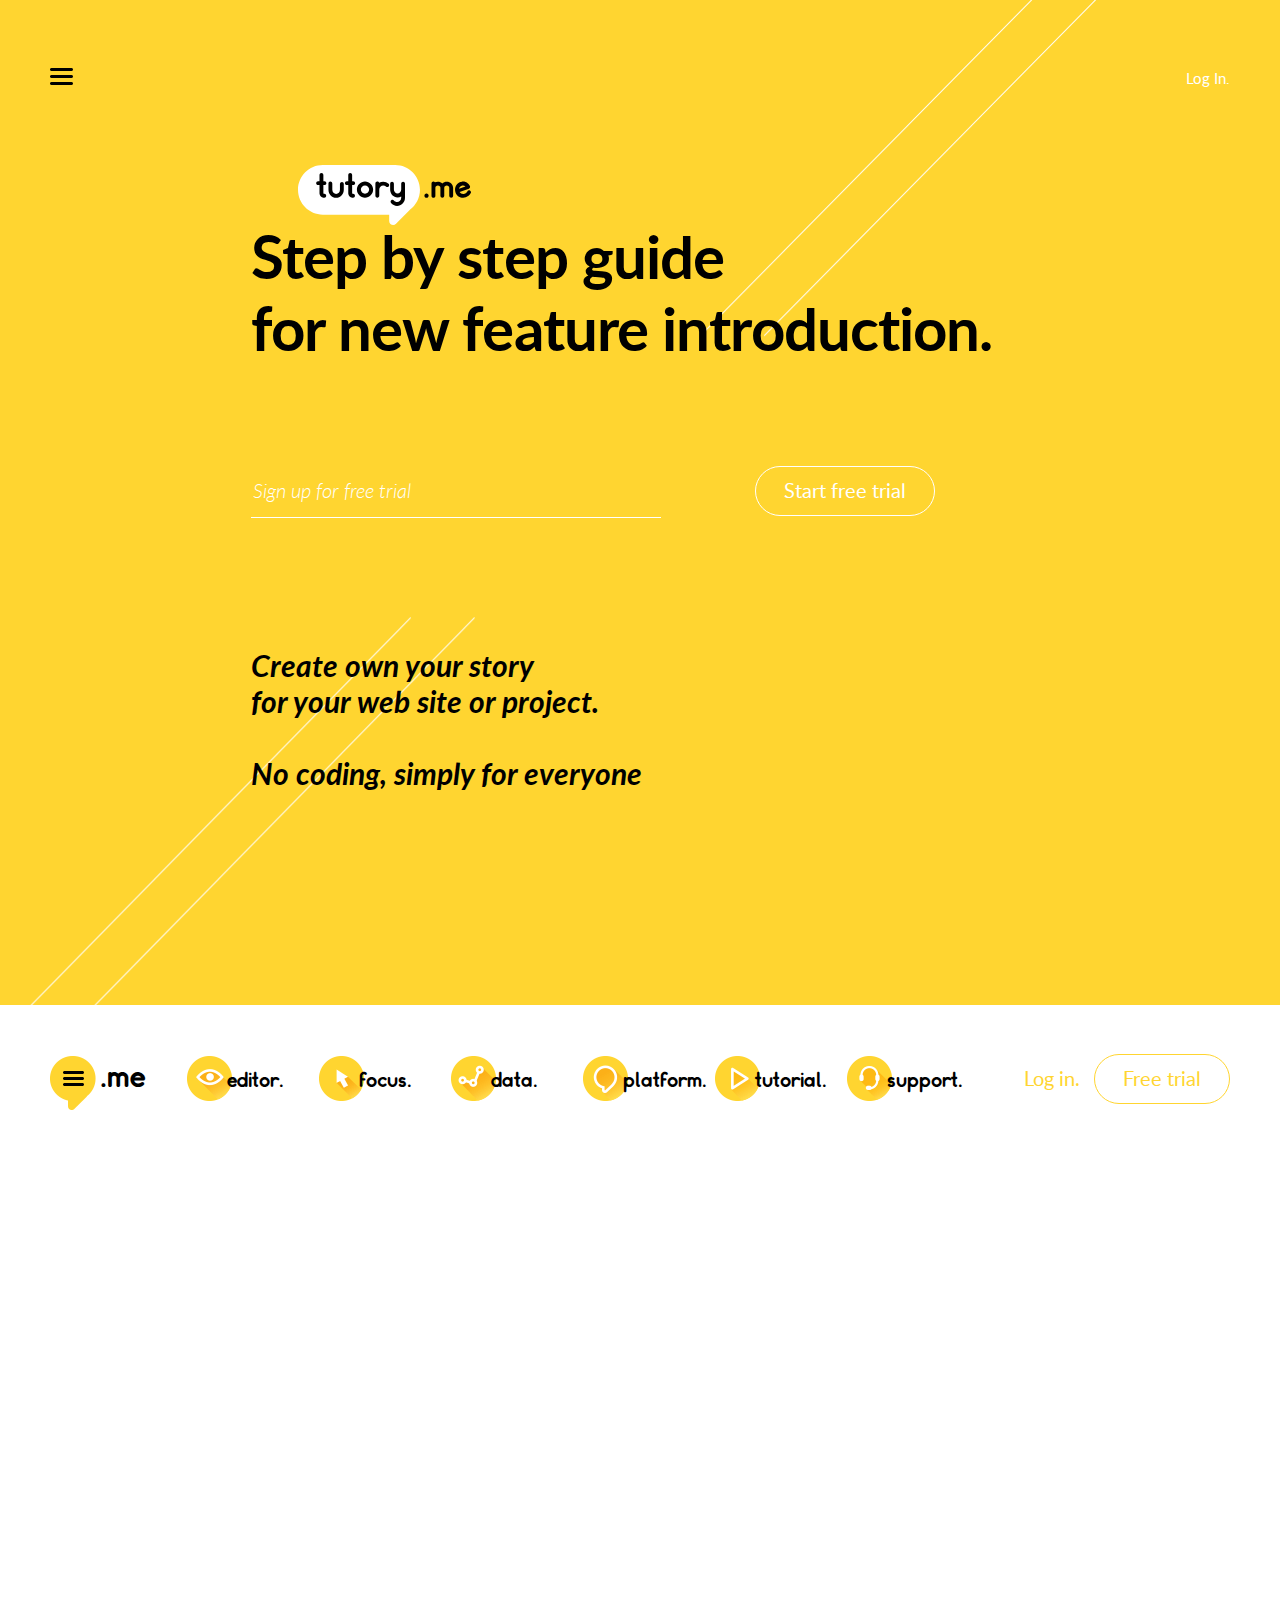
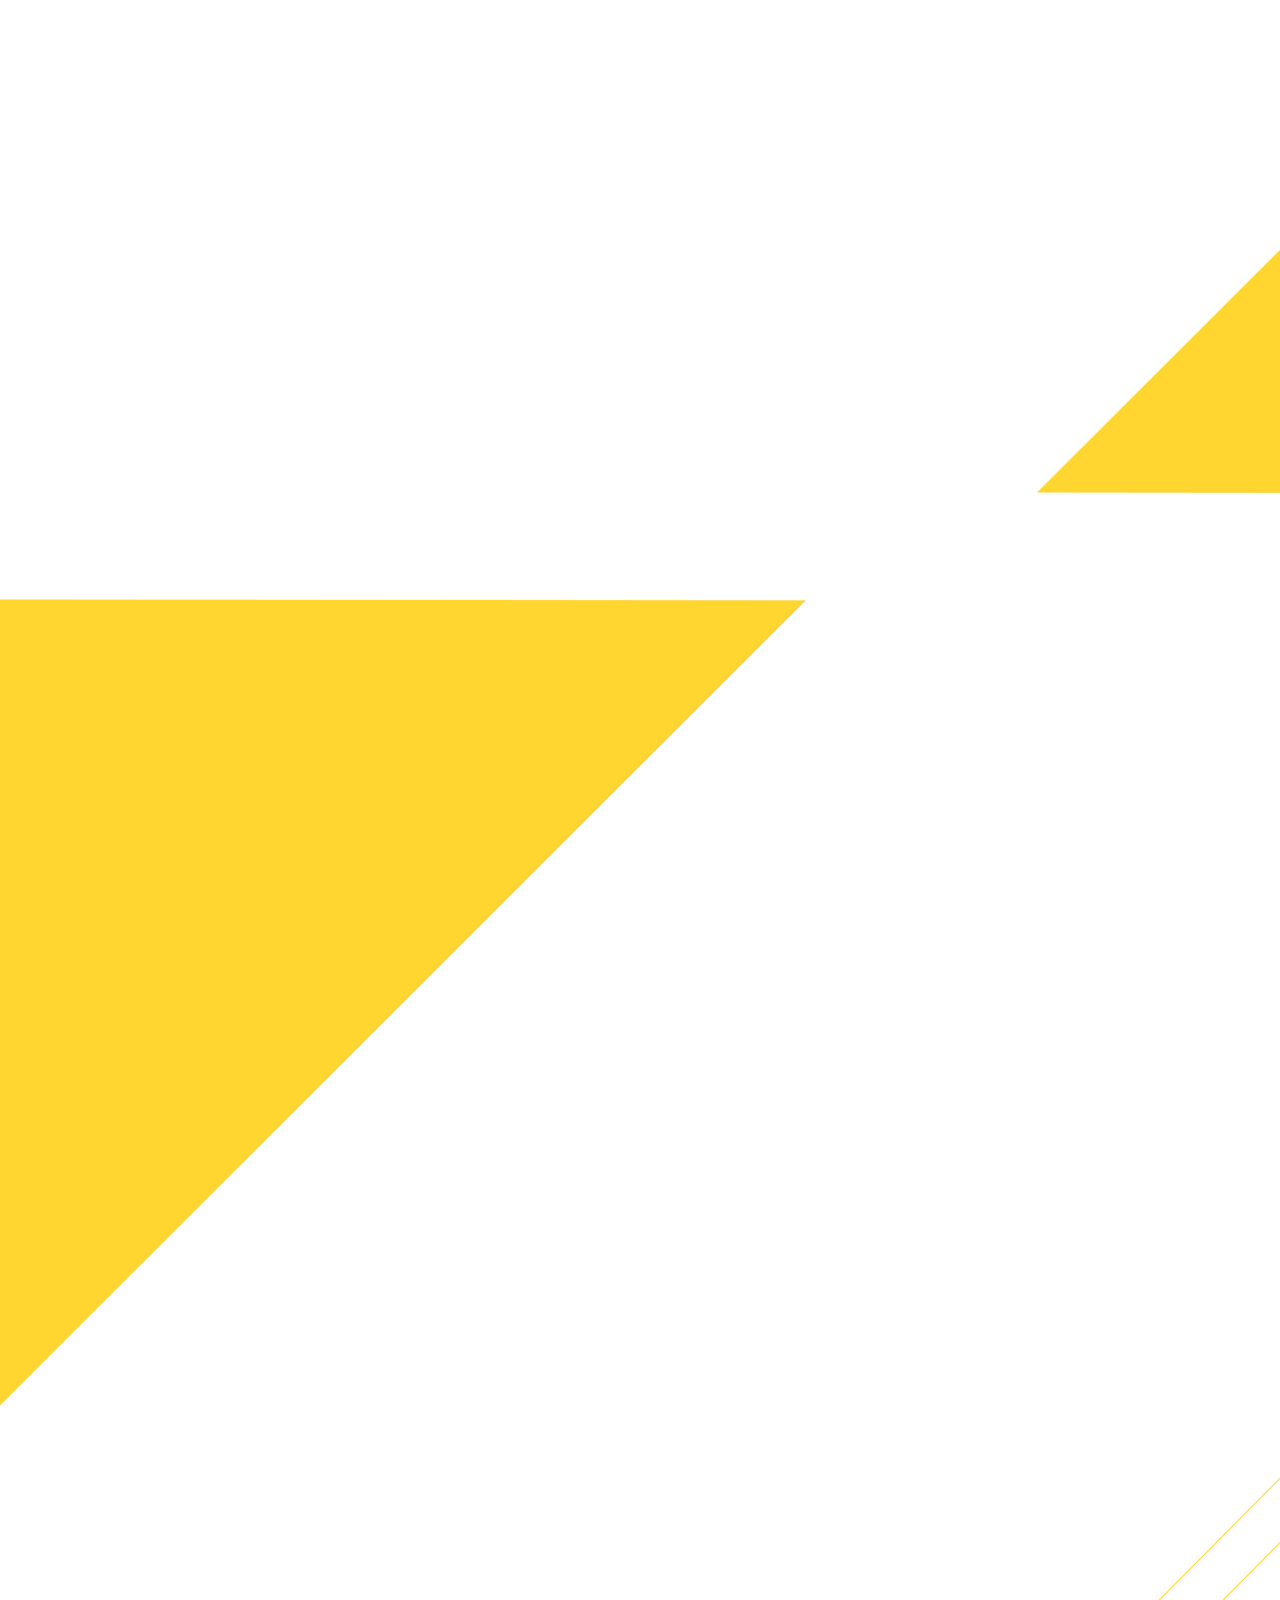
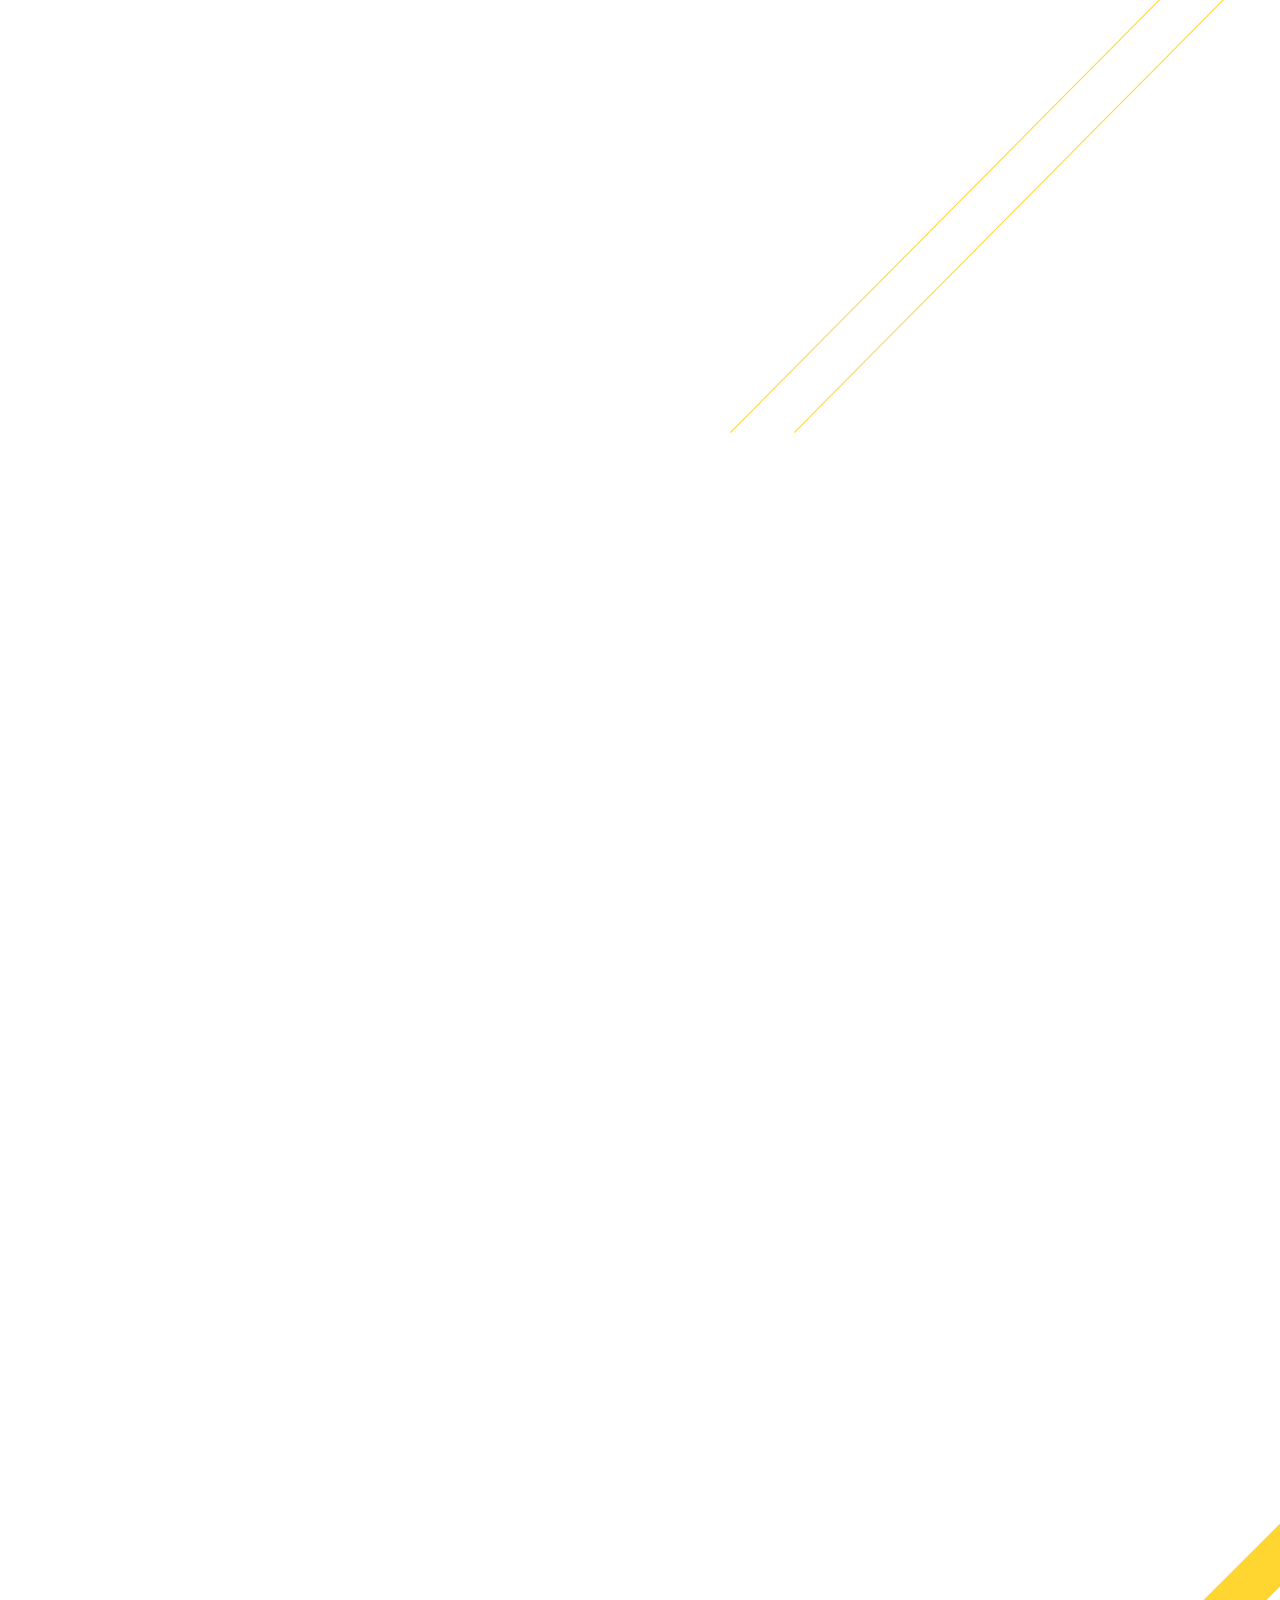
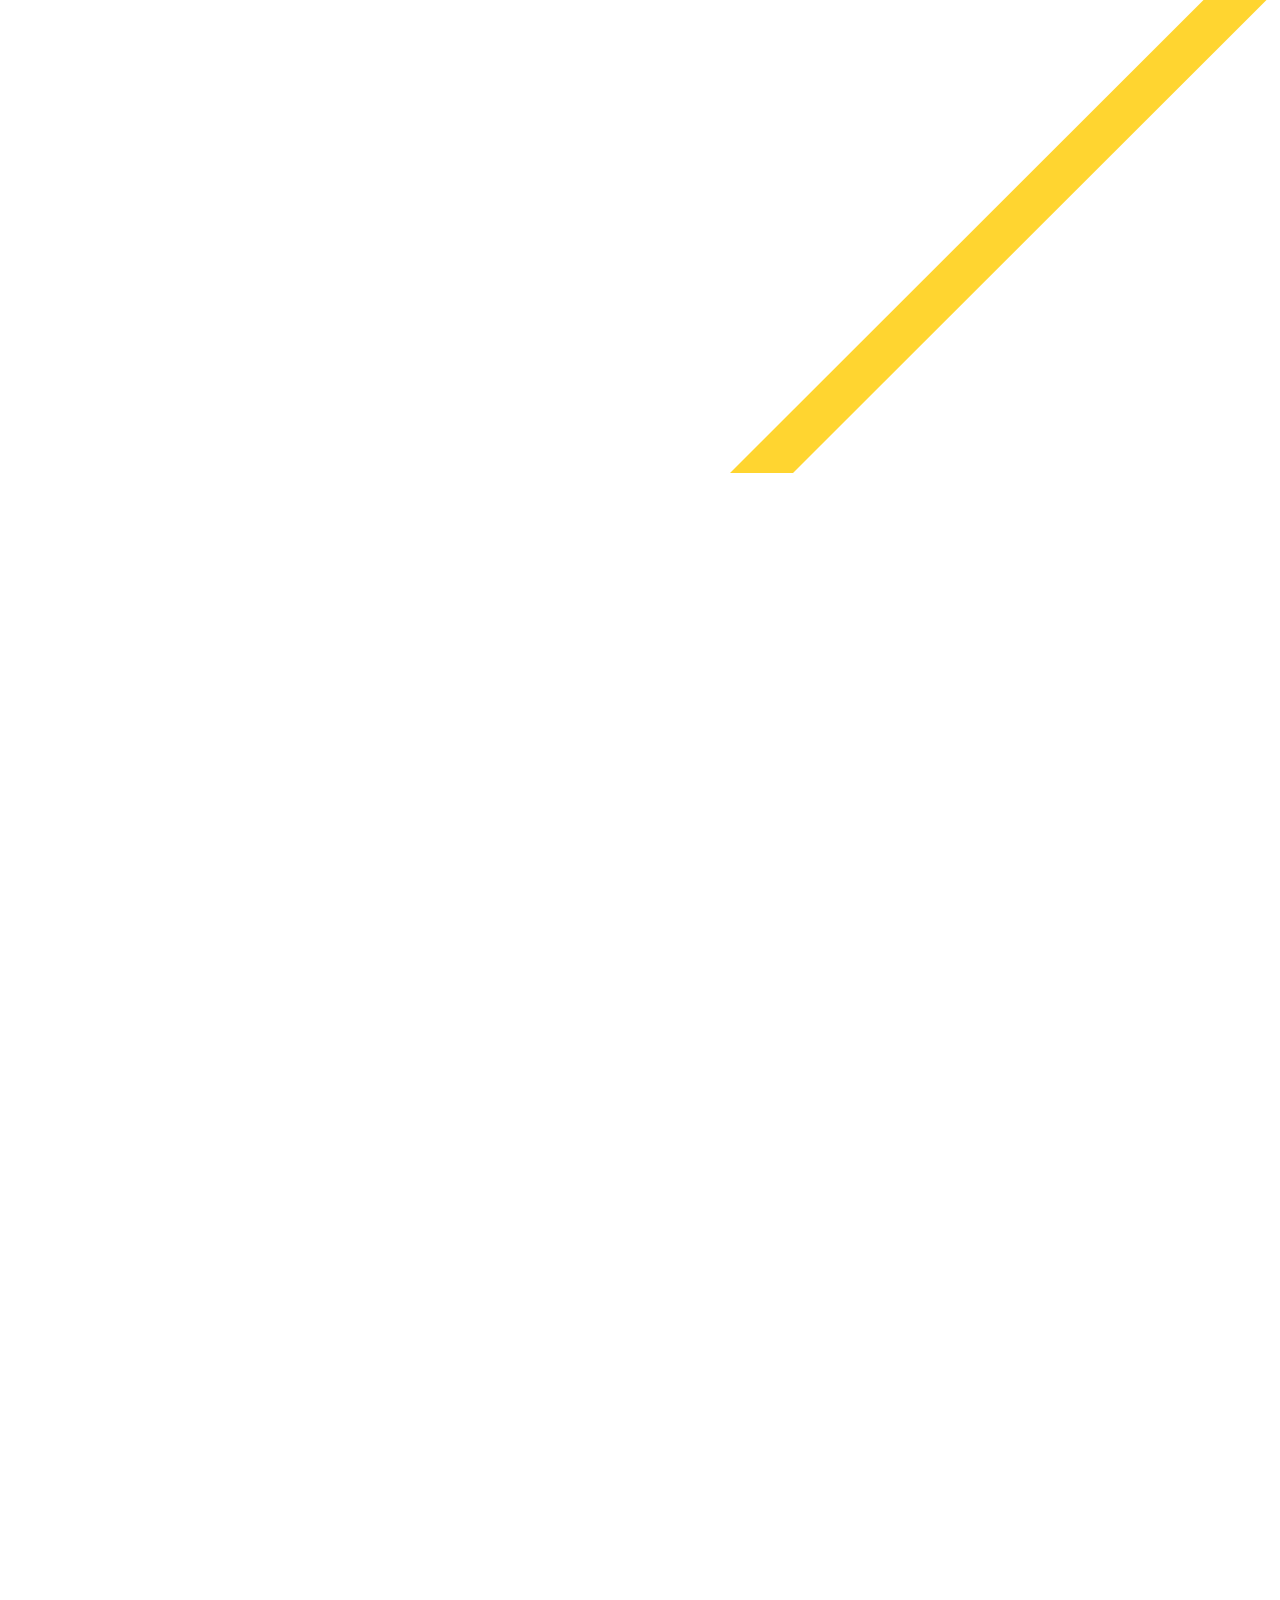
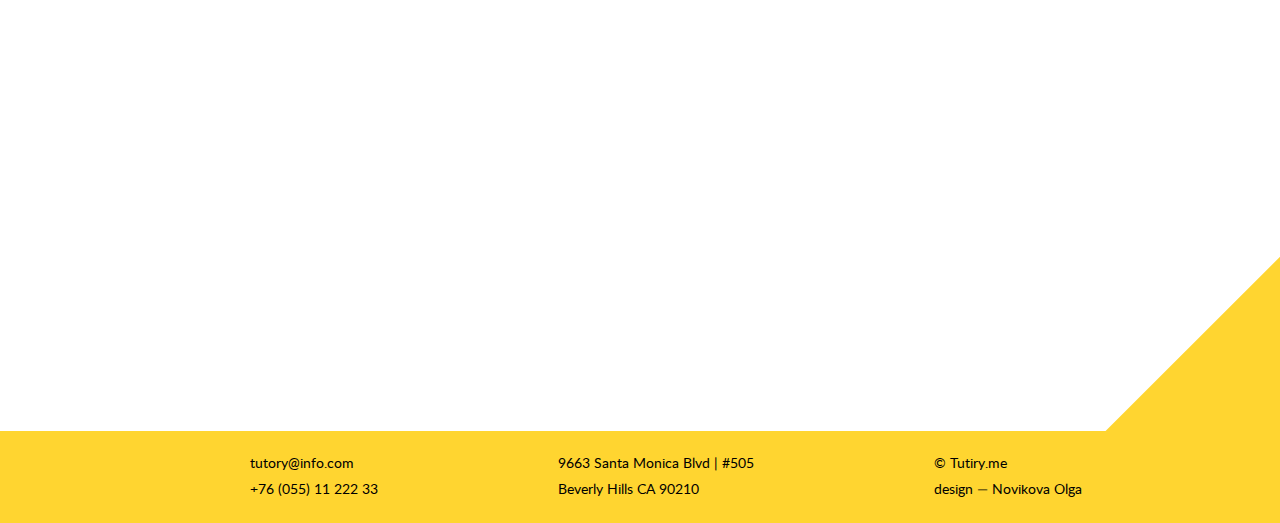
==== commit 7f187c02: "tabs, adaptive, animations" ====
--- a/index.html
+++ b/index.html
@@ -73,31 +73,33 @@
 
 		<nav class="main_menu__wrap clear">
 			<div class="wrapper clear">
-				<a href="" class="main_menu__toggle">.me</a>
-				<ul class="main_menu">
-					<li class="main_menu__item">
-						<a href="" class="main_menu__link">editor.</a>
-					</li>
-					<li class="main_menu__item">
-						<a href="" class="main_menu__link">focus.</a>
-					</li>
-					<li class="main_menu__item">
-						<a href="" class="main_menu__link">data.</a>
-					</li>
-					<li class="main_menu__item">
-						<a href="" class="main_menu__link">platform.</a>
-					</li>
-					<li class="main_menu__item">
-						<a href="" class="main_menu__link">tutorial.</a>
-					</li>
-					<li class="main_menu__item">
-						<a href="" class="main_menu__link">support.</a>
-					</li>
-				</ul>
-
-				<div class="main_menu__login">
-					<a href="" class="main_menu__login_link">Log in.</a>
-					<a href="" class="main_menu__login_btn btn">Free trial</a>
+				<div class="main_mwnu__wrapper">
+					<a href="javascript: ;" class="main_menu__toggle">.me</a>
+					<ul class="main_menu">
+						<li class="main_menu__item">
+							<a href="" class="main_menu__link">editor.</a>
+						</li>
+						<li class="main_menu__item">
+							<a href="" class="main_menu__link">focus.</a>
+						</li>
+						<li class="main_menu__item">
+							<a href="" class="main_menu__link">data.</a>
+						</li>
+						<li class="main_menu__item">
+							<a href="" class="main_menu__link">platform.</a>
+						</li>
+						<li class="main_menu__item">
+							<a href="" class="main_menu__link">tutorial.</a>
+						</li>
+						<li class="main_menu__item">
+							<a href="" class="main_menu__link">support.</a>
+						</li>
+					</ul>
+
+					<div class="main_menu__login">
+						<a href="" class="main_menu__login_link">Log in.</a>
+						<a href="" class="main_menu__login_btn btn">Free trial</a>
+					</div>
 				</div>
 			</div>
 		</nav>
@@ -106,41 +108,41 @@
 			<div class="scrollback"></div>
 			<div class="wrapper clear">
 				<div class="h2 block_header animated_block" data-animation="slideInUp">Build your story visually</div>
-
-
-				
-				<div class="swipe-tabs slider-nav block_tabs__head_wrap animated_block clear" data-animation="slideInUp">
-					<div class="swipe-tab"><span>Point-and-click</span></div>
-					<div class="swipe-tab"><span>No coding required</span></div>
-					<div class="swipe-tab"><span>Change guide style</span></div>
-					<div class="swipe-tab"><span>Create stories within minutes</span></div>
-				</div>
-			
-				
-				<div class="swipe-tabs-container block_tabs__content animated_block clear" data-animation="slideInUp">
-					<div class="swipe-tab-content">
-							<div class="flex">
-							<div class="block_img_wrap">
-								<img class="block_img" src="img/img_1.png" alt="img1">
+				
+				<div class="tabs_wrap">
+					<div class="swipe-tabs slider-nav animated_block" data-animation="slideInUp">
+						<div class="swipe-tab"><span>Point-and-click</span></div>
+						<div class="swipe-tab"><span>No coding required</span></div>
+						<div class="swipe-tab"><span>Change guide style</span></div>
+						<div class="swipe-tab"><span>Create stories within minutes</span></div>
+					</div>
+				
+					<div class="swipe-tabs-container block_tabs__content animated_block clear" data-animation="slideInUp">
+						<div class="swipe-tab-content">
+								<div class="flex">
+								<div class="block_img_wrap">
+									<img class="block_img" src="img/img_1.png" alt="img1">
+								</div>
+							
+								<div class="full_description">
+									<h3>Setup campaigns within minutes</h3>
+
+									<p>With VWO’s visual campaign builder, setting up a campaign (such as A/B testing, targeting, etc.) is child’s play. The intuitive interface makes the process incredibly smooth and quick. Simply load your website and start creating campaigns.</p>
+
+									<ul>
+										<li>Create A/B tests and other campaigns in minutes</li>
+										<li>Load pages even behind login walls</li>
+										<li>Unlimited undo to fix your mistakes</li>
+									</ul>
+								</div>
 							</div>
-						
-							<div class="full_description">
-								<h3>Setup campaigns within minutes</h3>
-
-								<p>With VWO’s visual campaign builder, setting up a campaign (such as A/B testing, targeting, etc.) is child’s play. The intuitive interface makes the process incredibly smooth and quick. Simply load your website and start creating campaigns.</p>
-
-								<ul>
-									<li>Create A/B tests and other campaigns in minutes</li>
-									<li>Load pages even behind login walls</li>
-									<li>Unlimited undo to fix your mistakes</li>
-								</ul>
-							</div>
-						</div>
-					</div>
-					<div class="swipe-tab-content">Tab 2</div>
-					<div class="swipe-tab-content">Tab 3</div>
-					<div class="swipe-tab-content">Tab 4</div>
-				</div>
+						</div>
+						<div class="swipe-tab-content">Tab 2</div>
+						<div class="swipe-tab-content">Tab 3</div>
+						<div class="swipe-tab-content">Tab 4</div>
+					</div>
+				</div>
+					
 			</div>
 		</section>
 
@@ -150,38 +152,39 @@
 				<div class="h2 block_header animated_block" data-animation="slideInUp">Focus and navigate your users attention</div>
 
 
-
-				<div class="swipe-tabs slider-nav block_tabs__head_wrap animated_block clear" data-animation="slideInUp">
-					<div class="swipe-tab"><span>Clarify your web site structure/design</span></div>
-					<div class="swipe-tab"><span>Hold users attention</span></div>
-					<div class="swipe-tab"><span>Help walk the user through</span></div>
-				</div>
-			
-				
-				<div class="swipe-tabs-container block_tabs__content animated_block clear" data-animation="slideInUp">
-					<div class="swipe-tab-content">
-						<div class="flex">
-							<div class="block_img_wrap">
-								<img class="block_img" src="img/img_1.png" alt="img1" style="width: 560px;">
+				<div class="tabs_wrap">
+					<div class="swipe-tabs slider-nav animated_block" data-animation="slideInUp">
+						<div class="swipe-tab"><span>Clarify your web site structure/design</span></div>
+						<div class="swipe-tab"><span>Hold users attention</span></div>
+						<div class="swipe-tab"><span>Help walk the user through</span></div>
+					</div>
+				
+					
+					<div class="swipe-tabs-container block_tabs__content animated_block clear" data-animation="slideInUp">
+						<div class="swipe-tab-content">
+							<div class="flex">
+								<div class="block_img_wrap">
+									<img class="block_img" src="img/img_1.png" alt="img1" style="width: 560px;">
+								</div>
+
+								<div class="full_description">
+									<h3>Hold users attention to main and new features</h3>
+
+									<p>VWO’s installation process is dead simple. You need to put the JavaScript code snippet on your website only once and be assured of a lifetime of easy testing, targeting and personalization.</p>
+
+									<ul>
+										<li>Install code site-wide and create campaigns on VWO dashboard</li>
+										<li>Send simple code instructions to developer if you can’t add it yourself</li>
+										<li>Go live in less than one day</li>
+									</ul>
+
+									<p>To know about setup process, read this article.</p>
+								</div>
 							</div>
-
-							<div class="full_description">
-								<h3>Hold users attention to main and new features</h3>
-
-								<p>VWO’s installation process is dead simple. You need to put the JavaScript code snippet on your website only once and be assured of a lifetime of easy testing, targeting and personalization.</p>
-
-								<ul>
-									<li>Install code site-wide and create campaigns on VWO dashboard</li>
-									<li>Send simple code instructions to developer if you can’t add it yourself</li>
-									<li>Go live in less than one day</li>
-								</ul>
-
-								<p>To know about setup process, read this article.</p>
-							</div>
-						</div>
-					</div>
-					<div class="swipe-tab-content">Tab 2</div>
-					<div class="swipe-tab-content">Tab 3</div>
+						</div>
+						<div class="swipe-tab-content">Tab 2</div>
+						<div class="swipe-tab-content">Tab 3</div>
+					</div>
 				</div>
 			</div>
 		</section>
@@ -191,83 +194,82 @@
 			<div class="wrapper clear">
 				<div class="h2 block_header animated_block" data-animation="slideInUp">Go Live With VWO in One Day</div>
 
-
-				<div class="swipe-tabs slider-nav block_tabs__head_wrap animated_block clear" data-animation="slideInUp">
-					<div class="swipe-tab"><span>Intuitive/cotprehensive  reports</span></div>
-					<div class="swipe-tab"><span>Compare user experiences</span></div>
-				</div>
-			
-				
-				<div class="swipe-tabs-container block_tabs__content animated_block clear" data-animation="slideInUp">
-					<div class="swipe-tab-content">
-						<div class="flex">	
-							<div class="block_img_wrap">
-								<img class="block_img" src="img/img_2.png" alt="img2">
+				<div class="tabs_wrap">
+					<div class="swipe-tabs slider-nav animated_block" data-animation="slideInUp">
+						<div class="swipe-tab"><span>Intuitive/cotprehensive  reports</span></div>
+						<div class="swipe-tab"><span>Compare user experiences</span></div>
+					</div>
+				
+					
+					<div class="swipe-tabs-container block_tabs__content animated_block clear" data-animation="slideInUp">
+						<div class="swipe-tab-content">
+							<div class="flex">	
+								<div class="block_img_wrap">
+									<img class="block_img" src="img/img_2.png" alt="img2">
+								</div>
+					
+								<div class="full_description">
+									<h3>Simple one-time installation</h3>
+
+									<p>VWO’s installation process is dead simple. You need to put the JavaScript code snippet on your website only once and be assured of a lifetime of easy testing, targeting and personalization.</p>
+
+									<ul>
+										<li>Install code site-wide and create campaigns on VWO dashboard</li>
+										<li>Send simple code instructions to developer if you can’t add it yourself</li>
+										<li>Go live in less than one day</li>
+									</ul>
+
+									<p>To know about setup process, read this article.</p>
+								</div>
 							</div>
-				
-							<div class="full_description">
-								<h3>Simple one-time installation</h3>
-
-								<p>VWO’s installation process is dead simple. You need to put the JavaScript code snippet on your website only once and be assured of a lifetime of easy testing, targeting and personalization.</p>
-
-								<ul>
-									<li>Install code site-wide and create campaigns on VWO dashboard</li>
-									<li>Send simple code instructions to developer if you can’t add it yourself</li>
-									<li>Go live in less than one day</li>
-								</ul>
-
-								<p>To know about setup process, read this article.</p>
+						</div>
+						<div class="swipe-tab-content">Tab 2</div>
+					</div>
+				</div>
+			</div>
+		</section>
+
+
+		<section class="l-block block5">
+			<div class="wrapper clear">
+				<div class="h2 block_header animated_block" data-animation="slideInUp">Use tutory with all platforms</div>
+
+				<div class="tabs_wrap">
+					<div class="swipe-tabs slider-nav animated_block" data-animation="slideInUp">
+						<div class="swipe-tab"><span>Cross platforming</span></div>
+						<div class="swipe-tab"><span>Works across mobile, tablet and desktop websites</span></div>
+					</div>
+				
+					
+					<div class="swipe-tabs-container block_tabs__content animated_block clear" data-animation="slideInUp">
+						<div class="swipe-tab-content">
+							<div class="row block_row_items">
+								<div class="col-4">
+									<div class="block_row_item">
+										<img class="block_row_item__img" src="img/img_3.png" alt="img3">
+										<div class="block_row_item__header">mobile</div>
+										<div class="block_row_item__desc">Donec congue libero ut elit malesuada, et sagittis risus tempor. Proin finibus nec diam id varius. Ut feugiat leo et turpis accumsan, at accumsan sapien euismod...</div>
+									</div>
+								</div>
+								<div class="col-4">
+									<div class="block_row_item">
+										<img class="block_row_item__img" src="img/img_3.png" alt="img3">
+										<div class="block_row_item__header">tablet</div>
+										<div class="block_row_item__desc">Donec congue libero ut elit malesuada, et sagittis risus tempor. Proin finibus nec diam id varius. Ut feugiat leo et turpis accumsan, at accumsan sapien euismod...</div>
+									</div>
+								</div>
+								<div class="col-4">
+									<div class="block_row_item">
+										<img class="block_row_item__img" src="img/img_3.png" alt="img3">
+										<div class="block_row_item__header">desktop</div>
+										<div class="block_row_item__desc">Donec congue libero ut elit malesuada, et sagittis risus tempor. Proin finibus nec diam id varius. Ut feugiat leo et turpis accumsan, at accumsan sapien euismod...</div>
+									</div>
+								</div>
 							</div>
 						</div>
-					</div>
-					<div class="swipe-tab-content">Tab 2</div>
-				</div>
-			</div>
-		</section>
-
-
-		<section class="l-block block5">
-			<div class="wrapper clear">
-				<div class="h2 block_header animated_block" data-animation="slideInUp">Use tutory with all platforms</div>
-
-
-				<div class="swipe-tabs slider-nav block_tabs__head_wrap animated_block clear" data-animation="slideInUp">
-					<div class="swipe-tab"><span>Cross platforming</span></div>
-					<div class="swipe-tab"><span>Works across mobile, tablet and desktop websites</span></div>
-				</div>
-			
-				
-				<div class="swipe-tabs-container block_tabs__content animated_block clear" data-animation="slideInUp">
-					<div class="swipe-tab-content">
-						<div class="row block_row_items">
-							<div class="col-4">
-								<div class="block_row_item">
-									<img class="block_row_item__img" src="img/img_3.png" alt="img3">
-									<div class="block_row_item__header">mobile</div>
-									<div class="block_row_item__desc">Donec congue libero ut elit malesuada, et sagittis risus tempor. Proin finibus nec diam id varius. Ut feugiat leo et turpis accumsan, at accumsan sapien euismod...</div>
-								</div>
-							</div>
-							<div class="col-4">
-								<div class="block_row_item">
-									<img class="block_row_item__img" src="img/img_3.png" alt="img3">
-									<div class="block_row_item__header">tablet</div>
-									<div class="block_row_item__desc">Donec congue libero ut elit malesuada, et sagittis risus tempor. Proin finibus nec diam id varius. Ut feugiat leo et turpis accumsan, at accumsan sapien euismod...</div>
-								</div>
-							</div>
-							<div class="col-4">
-								<div class="block_row_item">
-									<img class="block_row_item__img" src="img/img_3.png" alt="img3">
-									<div class="block_row_item__header">desktop</div>
-									<div class="block_row_item__desc">Donec congue libero ut elit malesuada, et sagittis risus tempor. Proin finibus nec diam id varius. Ut feugiat leo et turpis accumsan, at accumsan sapien euismod...</div>
-								</div>
-							</div>
-						</div>
-					</div>
-					<div class="swipe-tab-content">Tab 2</div>
-				</div>
-
-
-
+						<div class="swipe-tab-content">Tab 2</div>
+					</div>
+				</div>
 			</div>
 		</section>
 
@@ -280,7 +282,7 @@
 				<div class="block_tabs__content row animated_block" data-animation="slideInUp">
 					<div class="col-6">
 						<div class="block_video_wrap">
-							<div style="position:relative;height:0;padding-bottom:56.25%"><iframe src="https://www.youtube.com/embed/6hzKJscdmWA?ecver=2" width="640" height="360" frameborder="0" style="position:absolute;width:100%;height:100%;left:0" allowfullscreen></iframe></div>
+							
 						</div>
 					</div>
 					<div class="col-6">
--- a/css/style.css
+++ b/css/style.css
@@ -297,12 +297,10 @@
 /*-----------------*/
 .l-block { position: relative; }
 
-
-
-.block2 .scrollback { position: absolute; z-index: -1; right: 0; bottom: 0; background: url(../img/block_2_back.png) no-repeat scroll center transparent; width: 340px; height: 341px; }
-.block3 .scrollback { position: absolute; z-index: -1; left: 0; top: 106px; background: url(../img/block_3_back.png) no-repeat scroll center transparent; width: 1049px; height: 1050px; }
-.block4 .scrollback { position: absolute; z-index: -1; right: 0; top: -106px; background: url(../img/block_3_back_2.png) no-repeat scroll center transparent; width: 727px; height: 734px; }
-.block6 .scrollback { position: absolute; z-index: -1; right: 0; top: -205px; background: url(../img/block_6_back.png) no-repeat scroll center transparent; width: 748px; height: 748px; }
+.block2 .scrollback { position: absolute; z-index: -1; left: 81%; bottom: 0; background: url(../img/block_2_back.png) no-repeat scroll center transparent; width: 340px; height: 341px; }
+.block3 .scrollback { position: absolute; z-index: -1; right: 37%; top: 106px; background: url(../img/block_3_back.png) no-repeat scroll center transparent; width: 1049px; height: 1050px; }
+.block4 .scrollback { position: absolute; z-index: -1; left: 57%; top: -106px; background: url(../img/block_3_back_2.png) no-repeat scroll center transparent; width: 727px; height: 734px; }
+.block6 .scrollback { position: absolute; z-index: -1; left: 57%; top: -205px; background: url(../img/block_6_back.png) no-repeat scroll center transparent; width: 748px; height: 748px; }
 .footer:before { position: absolute; z-index: -1; right: -130px; top: -305px; content: url(../img/block_2_back.png); }
 
 
@@ -373,81 +371,45 @@
 .block_header { margin-top: 80px; margin-left: 196px; margin-bottom: 78px;}
 
 
-.block_tabs__head_wrap {margin-bottom: 84px; }
-.block_tabs__head { width: 100%; display: table; table-layout: fixed; position: relative; font-size: 18px; border-bottom: 1px solid #a7a9ac; }
-.block_tabs__head > li { display: table-cell; text-align: center; position: relative; z-index: 1;}
-.block_tabs__head > li > a { display: inline-block; font-family: "LatoLight"; padding: 10px 13px; border-bottom: 8px solid transparent; margin-bottom: -13px; color: #a0a0a0; white-space: nowrap; overflow: hidden; text-overflow: ellipsis;}
-.block_tabs__head > li.active > a {  font-family: "LatoBold"; border-bottom: 8px solid #FFD530; color: #000;}
-
 .block_tabs__content .flex { display: flex; flex-direction: row; justify-content: flex-start; flex-wrap: wrap-reverse;}
 .block_tabs__content .flex .block_img_wrap { margin-right: 100px; }
 .block_tabs__content .flex .block_img_wrap,
 .block_tabs__content .flex .full_description { margin-bottom: 30px; }
-
 .block_tabs__content { margin-bottom: 177px; }
 .block_tabs__content .full_description { padding-left: : 20px; }
 
-/*.swipe-tabs { overflow: hidden; }*/
-/*.swipe-tabs-container { overflow: hidden; }*/
-.slick-initialized .swipe-tab-content {
-    position: relative;
-    min-height: 25px;
-    float: left;
-}
-
-
+
+.swipe-tabs { border-bottom: 1px solid #a7a9ac; margin-bottom: 84px;}
+.slick-list { overflow: hidden; margin-bottom: -11px; }
+.slick-track {
+    white-space: nowrap;
+    // display: flex;
+    // flex-direction: row;
+    // justify-content: space-around;
+}
 .slick-initialized .swipe-tab {
-    display: block;
-    float: left;
+    box-sizing: border-box;
+    padding: 0 5px;
+    display: inline-block;
+    height: 54px;
     background: none;
     border: 0;
     cursor: pointer;
     text-align: center;
     -webkit-transition: all 0.5s;
     transition: all 0.5s;
-}
-.slick-initialized .swipe-tab > span { display: inline-block; font-family: "LatoLight"; font-size: 18px;  -webkit-transition: all 0.2s; color: #a0a0a0; border-bottom: 8px solid transparent;}
-.slick-initialized .swipe-tab.active-tab > span { display: inline-block; font-family: "LatoBold"; color: #000; border-bottom: 8px solid #ffd530;}
+
+}
+.slick-initialized .swipe-tab > span { display: inline-block; font-family: "LatoLight"; font-size: 18px;  -webkit-transition: all 0.2s; color: #a0a0a0; border-bottom: 8px solid transparent; white-space: nowrap; text-overflow: ellipsis; padding-bottom: 10px; max-width: 100%; overflow: hidden;}
+.slick-initialized .swipe-tab.active-tab > span { display: inline-block; font-family: "LatoBold"; color: #000; border-bottom: 8px solid #ffd530; overflow: hidden; }
 .slick-initialized .swipe-tab:hover { color: #000;}
 
-.swipe-tabs { border-bottom: 1px solid #a7a9ac;}
-.slick-list { overflow: hidden; margin-bottom: -3px; }
-
-
-
-
-
-
-
-
-
-
-
-
-
-
-
-
-
-
-
-
-
-
-
-
-
-
-
-
-
-
-
-
-
-
-
-
+.slick-initialized .swipe-tab-content {
+    white-space: normal;
+    position: relative;
+    min-height: 25px;
+    float: left;
+}
 
 
 
@@ -456,6 +418,7 @@
 
 .block_row_item__img { margin-bottom: 20px; }
 .block_row_item__header {  font-family: "LatoBoldItalic"; font-size: 30px; margin-bottom: 35px;}
+.block_row_item__desc { white-space: normal;}
 .block_row_items { padding: 0 100px; }
 
 .block_video_desc { font-family: "LatoBoldItalic"; font-size: 30px; margin-top: 57px;}
@@ -466,6 +429,10 @@
 .carouseller .carouseller__right:hover { opacity: 0.6;}
 .cases_header { width: 200px;  font-family: "LatoBoldItalic"; font-size: 30px; margin-top: 57px;}
 
+
+.main_menu__toggle,
+.main_menu,
+.main_menu__login { margin-bottom: 20px;}
 
 .main_menu__toggle { display: block; width: 137px; float: left; }
 .main_menu { float: left; }
@@ -505,7 +472,7 @@
 
 
 
-.popup { visibility: hidden; position: fixed; top: 0; right: 0; bottom: 0; left: 0; margin: auto; z-index: 2; background-color: rgba( 27, 13, 54, 0.97); transition: all 0.2s ease; color: #fff; opacity: 0;}
+.popup { visibility: hidden; position: fixed; top: 0; right: 0; bottom: -100px; left: 0; margin: auto; z-index: 2; background-color: rgba( 27, 13, 54, 0.97); transition: all 0.2s ease; color: #fff; opacity: 0; padding-bottom: 100px;}
 .popup.active { visibility: visible; opacity: 1; }
 .popup_close { display: block; width: 20px; height: 20px; background: url(../img/close.png) no-repeat scroll center transparent;}
 .popup_menu li { display: block;  margin-bottom: 47px;}
--- a/css/adaptive.css
+++ b/css/adaptive.css
@@ -21,7 +21,7 @@
 
 	.block_header { margin: 60px 28px; font-size: 35px;}
 	.block_tabs__content { margin-bottom: 120px; padding: 0 28px;}
-
+	
 	.block_row_items { padding: 0 10%; }
 
 	.block_tabs__head_wrap { padding-bottom: 15px; margin-bottom: 65px; overflow-x: auto; overflow-y: hidden; position: relative;}
@@ -41,6 +41,9 @@
 
 	.footer_content { margin-left: 50px;}
 	.footer_block:not(:last-child) { margin-right: 22%;}
+
+	.main_menu { float: none; }
+	.main_menu__item { float: none; margin-bottom: 10px;}
 
 	.block1_logo,
 	.block1_header,
@@ -67,6 +70,9 @@
 	.block4:before { right: -550px; }
 	.block6:before { right: -550px; }
 	.footer:before { right: -250px; }
+
+	.main_menu { float: none; }
+	.main_menu__item { float: none; margin-bottom: 10px;}
 	
 	.footer_content { margin-left: 28px;}
 	.footer_block:not(:last-child) { margin-right: 22%;}
@@ -113,13 +119,21 @@
  
 @media (max-width: 480px) {
 	.block1_form input[type="text"] { width: 100%; margin-right: 0;}
+	.block7 .full_description { margin: 0;}
 	.footer_content { margin-left: 28px;}
 
 	.freetrial_link { font-size: 16px; width: 50%;}
 	.freetrial_link.col-4:nth-child(3n+1) { clear: none;}
 	.freetrial_link.col-4:nth-child(2n+1) { clear: left;}
 
+	.main_menu { float: none;}
+	.main_menu__item { float: none; margin-bottom: 10px;}
+
+	.block_header { margin: 40px 0;}
+	.block_tabs__content { padding: 0;}
+	.block_row_items { padding: 0;}
 	.block_tabs__head > li > a { max-width: calc(100vw - 100px) !important;}
+
 
 	.main_menu__toggle { width: 100px;}
 	.main_menu__login { top: 0;}
@@ -129,6 +143,11 @@
 	.popup .block1_top { margin: 36px 0 36px;}
 	.popup_menu li { margin-bottom: 20px;}
 
-	.footer_content { white-space: normal;}
+	.footer_content { white-space: normal; margin-left: 0;}
 	.footer_block { float: none; margin: 0 !important; width: 100%; display: block;}
+}
+
+@media (max-width: 320px) {
+	.main_menu__toggle { float: none;}
+	.main_menu__login { float: none; margin-top: 10px;}
 }